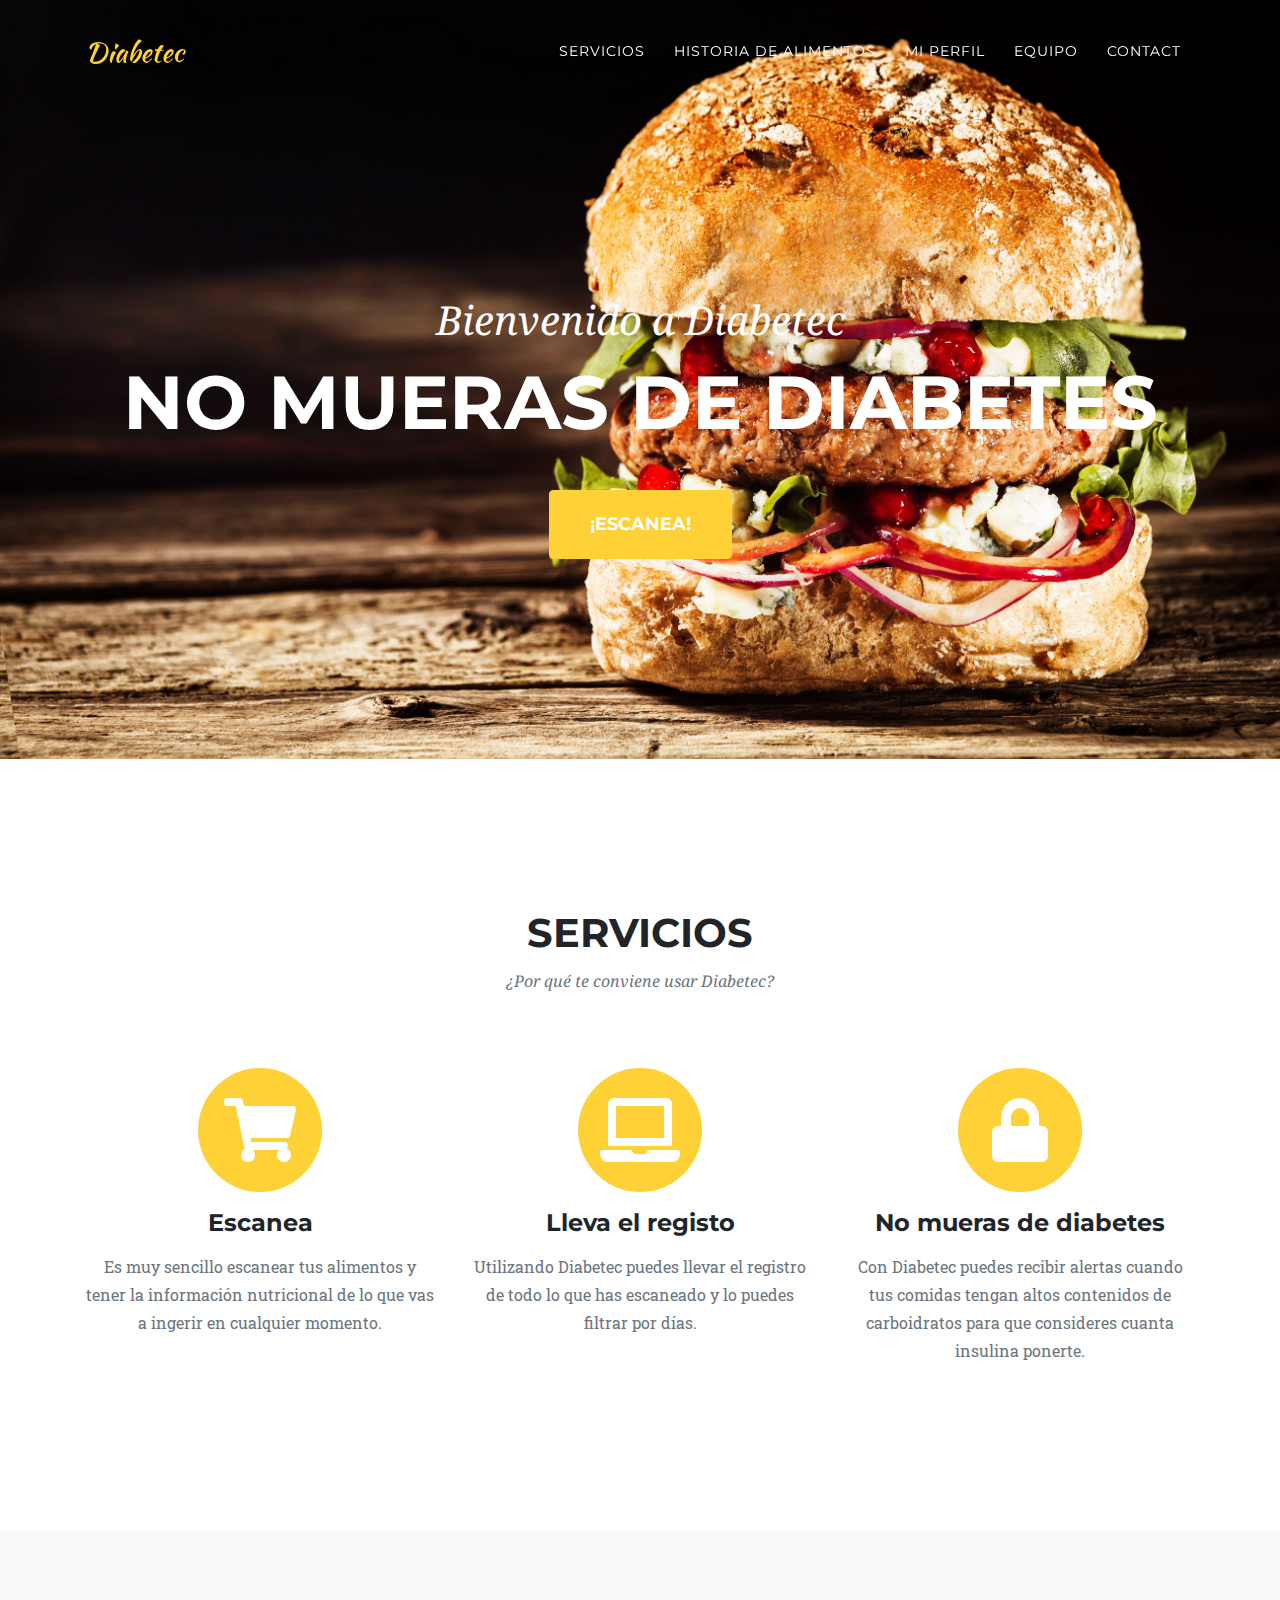
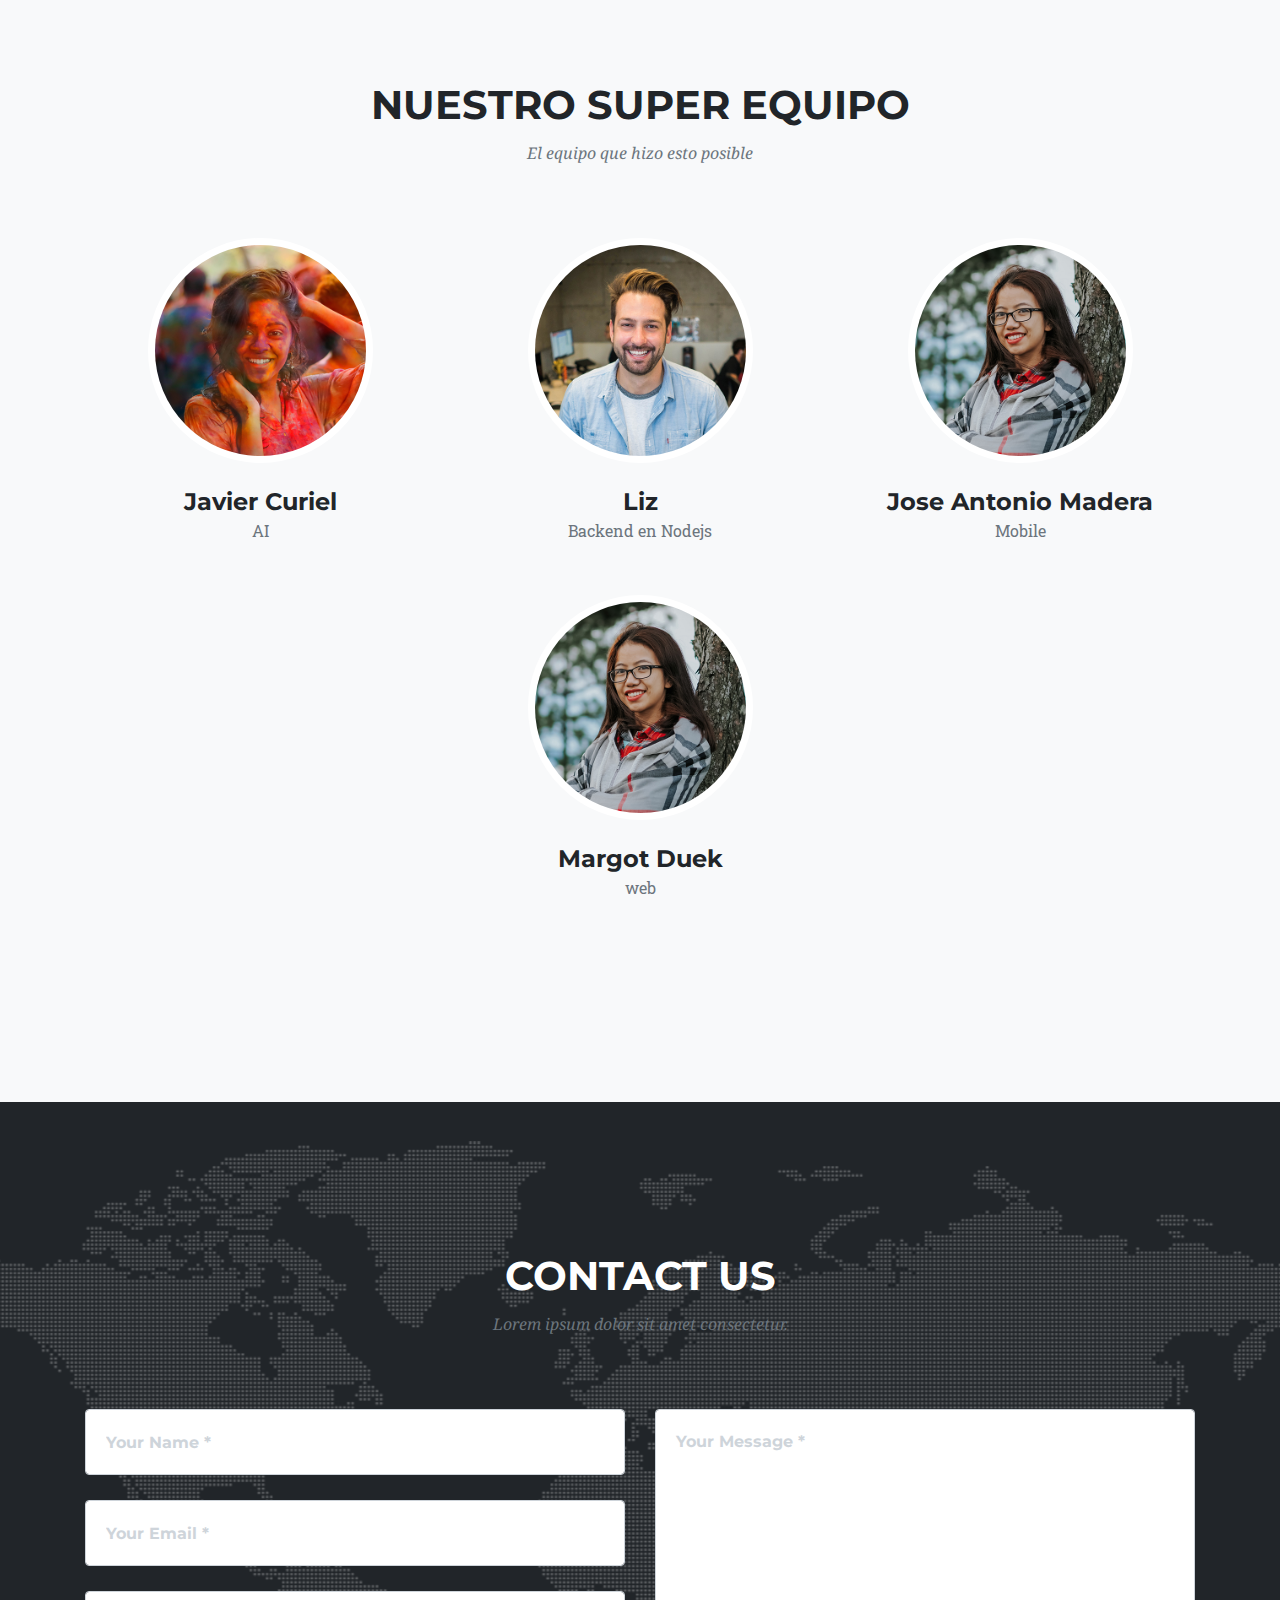
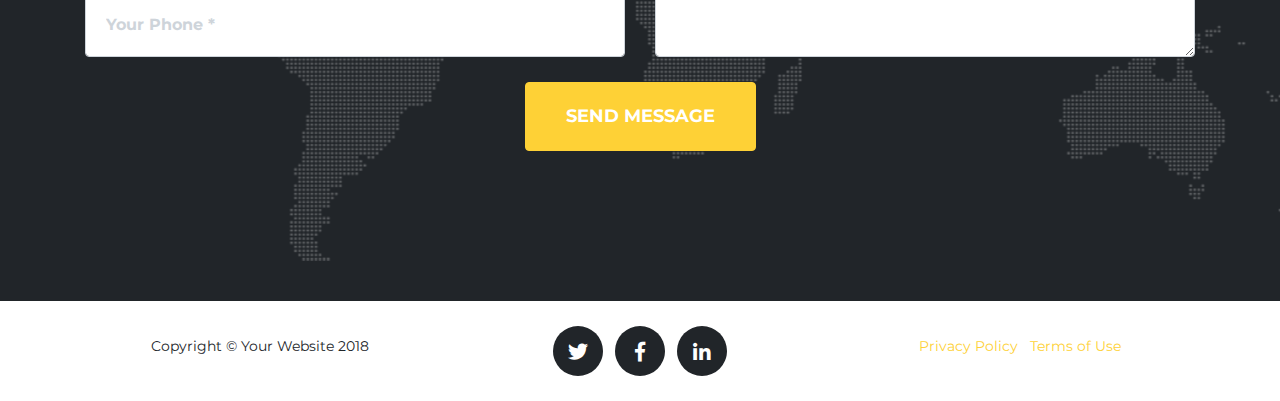
==== src/home.html @ 3ae060dd "ya está todo el esqueleto solo necesito juntarlo con el back" ====
<!DOCTYPE html>
<html lang="en">

  <head>

    <meta charset="utf-8">
    <meta name="viewport" content="width=device-width, initial-scale=1, shrink-to-fit=no">
    <meta name="description" content="">
    <meta name="author" content="">

    <title>Diabetec</title>

    <!-- Bootstrap core CSS -->
    <link href="../vendor/bootstrap/css/bootstrap.min.css" rel="stylesheet">

    <!-- Custom fonts for this template -->
    <link href="../vendor/fontawesome-free/css/all.min.css" rel="stylesheet" type="text/css">
    <link href="https://fonts.googleapis.com/css?family=Montserrat:400,700" rel="stylesheet" type="text/css">
    <link href='https://fonts.googleapis.com/css?family=Kaushan+Script' rel='stylesheet' type='text/css'>
    <link href='https://fonts.googleapis.com/css?family=Droid+Serif:400,700,400italic,700italic' rel='stylesheet' type='text/css'>
    <link href='https://fonts.googleapis.com/css?family=Roboto+Slab:400,100,300,700' rel='stylesheet' type='text/css'>

    <!-- Custom styles for this template -->
    <link href="../css/agency.css" rel="stylesheet">

  </head>

  <body id="page-top">

    <!-- Navigation -->
    <nav class="navbar navbar-expand-lg navbar-dark fixed-top" id="mainNav">
      <div class="container">
        <a class="navbar-brand js-scroll-trigger" href="#page-top">Diabetec</a>
        <button class="navbar-toggler navbar-toggler-right" type="button" data-toggle="collapse" data-target="#navbarResponsive" aria-controls="navbarResponsive" aria-expanded="false" aria-label="Toggle navigation">
          Menu
          <i class="fas fa-bars"></i>
        </button>
        <div class="collapse navbar-collapse" id="navbarResponsive">
          <ul class="navbar-nav text-uppercase ml-auto">
            <li class="nav-item">
              <a class="nav-link js-scroll-trigger" href="#services">Servicios</a>
            </li>
            <li class="nav-item">
              <a class="nav-link js-scroll-trigger" href="list.html">historia de alimentos</a>
            </li>
            <li class="nav-item">
              <a class="nav-link js-scroll-trigger" href="profile.html">Mi perfil</a>
            </li>
            <li class="nav-item">
              <a class="nav-link js-scroll-trigger" href="#team">Equipo</a>
            </li>
            <li class="nav-item">
              <a class="nav-link js-scroll-trigger" href="#contact">Contact</a>
            </li>
          </ul>
        </div>
      </div>
    </nav>

    <!-- Header -->
    <header class="masthead">
      <div class="container">
        <div class="intro-text">
          <div class="intro-lead-in">Bienvenido a Diabetec</div>
          <div class="intro-heading text-uppercase">No mueras de diabetes</div>
          <a class="btn btn-primary btn-xl text-uppercase js-scroll-trigger" href="#services">¡Escanea!</a>
        </div>
      </div>
    </header>

    <!-- Services -->
    <section id="services">
      <div class="container">
        <div class="row">
          <div class="col-lg-12 text-center">
            <h2 class="section-heading text-uppercase">Servicios</h2>
            <h3 class="section-subheading text-muted">¿Por qué te conviene usar Diabetec?</h3>
          </div>
        </div>
        <div class="row text-center">
          <div class="col-md-4">
            <span class="fa-stack fa-4x">
              <i class="fas fa-circle fa-stack-2x text-primary"></i>
              <i class="fas fa-shopping-cart fa-stack-1x fa-inverse"></i>
            </span>
            <h4 class="service-heading">Escanea</h4>
            <p class="text-muted">Es muy sencillo escanear tus alimentos y tener la información nutricional de lo que vas a ingerir en cualquier momento.</p>
          </div>
          <div class="col-md-4">
            <span class="fa-stack fa-4x">
              <i class="fas fa-circle fa-stack-2x text-primary"></i>
              <i class="fas fa-laptop fa-stack-1x fa-inverse"></i>
            </span>
            <h4 class="service-heading"> Lleva el registo </h4>
            <p class="text-muted">Utilizando Diabetec puedes llevar el registro de todo lo que has escaneado y lo puedes filtrar por días.</p>
          </div>
          <div class="col-md-4">
            <span class="fa-stack fa-4x">
              <i class="fas fa-circle fa-stack-2x text-primary"></i>
              <i class="fas fa-lock fa-stack-1x fa-inverse"></i>
            </span>
            <h4 class="service-heading">No mueras de diabetes</h4>
            <p class="text-muted">Con Diabetec puedes recibir alertas cuando tus comidas tengan altos contenidos de carboidratos para que consideres cuanta insulina ponerte.</p>
          </div>
        </div>
      </div>
    </section>

    <!-- Portfolio Grid -->
    <!-- <section class="bg-light" id="portfolio">
      <div class="container">
        <div class="row">
          <div class="col-lg-12 text-center">
            <h2 class="section-heading text-uppercase">Portfolio</h2>
            <h3 class="section-subheading text-muted">Lorem ipsum dolor sit amet consectetur.</h3>
          </div>
        </div>
        <div class="row">
          <div class="col-md-4 col-sm-6 portfolio-item">
            <a class="portfolio-link" data-toggle="modal" href="#portfolioModal1">
              <div class="portfolio-hover">
                <div class="portfolio-hover-content">
                  <i class="fas fa-plus fa-3x"></i>
                </div>
              </div>
              <img class="img-fluid" src="../img/portfolio/01-thumbnail.jpg" alt="">
            </a>
            <div class="portfolio-caption">
              <h4>Threads</h4>
              <p class="text-muted">Illustration</p>
            </div>
          </div>
          <div class="col-md-4 col-sm-6 portfolio-item">
            <a class="portfolio-link" data-toggle="modal" href="#portfolioModal2">
              <div class="portfolio-hover">
                <div class="portfolio-hover-content">
                  <i class="fas fa-plus fa-3x"></i>
                </div>
              </div>
              <img class="img-fluid" src="../img/portfolio/02-thumbnail.jpg" alt="">
            </a>
            <div class="portfolio-caption">
              <h4>Explore</h4>
              <p class="text-muted">Graphic Design</p>
            </div>
          </div>
          <div class="col-md-4 col-sm-6 portfolio-item">
            <a class="portfolio-link" data-toggle="modal" href="#portfolioModal3">
              <div class="portfolio-hover">
                <div class="portfolio-hover-content">
                  <i class="fas fa-plus fa-3x"></i>
                </div>
              </div>
              <img class="img-fluid" src="../img/portfolio/03-thumbnail.jpg" alt="">
            </a>
            <div class="portfolio-caption">
              <h4>Finish</h4>
              <p class="text-muted">Identity</p>
            </div>
          </div>
          <div class="col-md-4 col-sm-6 portfolio-item">
            <a class="portfolio-link" data-toggle="modal" href="#portfolioModal4">
              <div class="portfolio-hover">
                <div class="portfolio-hover-content">
                  <i class="fas fa-plus fa-3x"></i>
                </div>
              </div>
              <img class="img-fluid" src="../img/portfolio/04-thumbnail.jpg" alt="">
            </a>
            <div class="portfolio-caption">
              <h4>Lines</h4>
              <p class="text-muted">Branding</p>
            </div>
          </div>
          <div class="col-md-4 col-sm-6 portfolio-item">
            <a class="portfolio-link" data-toggle="modal" href="#portfolioModal5">
              <div class="portfolio-hover">
                <div class="portfolio-hover-content">
                  <i class="fas fa-plus fa-3x"></i>
                </div>
              </div>
              <img class="img-fluid" src="../img/portfolio/05-thumbnail.jpg" alt="">
            </a>
            <div class="portfolio-caption">
              <h4>Southwest</h4>
              <p class="text-muted">Website Design</p>
            </div>
          </div>
          <div class="col-md-4 col-sm-6 portfolio-item">
            <a class="portfolio-link" data-toggle="modal" href="#portfolioModal6">
              <div class="portfolio-hover">
                <div class="portfolio-hover-content">
                  <i class="fas fa-plus fa-3x"></i>
                </div>
              </div>
              <img class="img-fluid" src="../img/portfolio/06-thumbnail.jpg" alt="">
            </a>
            <div class="portfolio-caption">
              <h4>Window</h4>
              <p class="text-muted">Photography</p>
            </div>
          </div>
        </div>
      </div>
    </section> -->

    <!-- About -->
    <!-- <section id="about">
      <div class="container">
        <div class="row">
          <div class="col-lg-12 text-center">
            <h2 class="section-heading text-uppercase">About</h2>
            <h3 class="section-subheading text-muted">Lorem ipsum dolor sit amet consectetur.</h3>
          </div>
        </div>
        <div class="row">
          <div class="col-lg-12">
            <ul class="timeline">
              <li>
                <div class="timeline-image">
                  <img class="rounded-circle img-fluid" src="../img/about/1.jpg" alt="">
                </div>
                <div class="timeline-panel">
                  <div class="timeline-heading">
                    <h4>2009-2011</h4>
                    <h4 class="subheading">Our Humble Beginnings</h4>
                  </div>
                  <div class="timeline-body">
                    <p class="text-muted">Lorem ipsum dolor sit amet, consectetur adipisicing elit. Sunt ut voluptatum eius sapiente, totam reiciendis temporibus qui quibusdam, recusandae sit vero unde, sed, incidunt et ea quo dolore laudantium consectetur!</p>
                  </div>
                </div>
              </li>
              <li class="timeline-inverted">
                <div class="timeline-image">
                  <img class="rounded-circle img-fluid" src="../img/about/2.jpg" alt="">
                </div>
                <div class="timeline-panel">
                  <div class="timeline-heading">
                    <h4>March 2011</h4>
                    <h4 class="subheading">An Agency is Born</h4>
                  </div>
                  <div class="timeline-body">
                    <p class="text-muted">Lorem ipsum dolor sit amet, consectetur adipisicing elit. Sunt ut voluptatum eius sapiente, totam reiciendis temporibus qui quibusdam, recusandae sit vero unde, sed, incidunt et ea quo dolore laudantium consectetur!</p>
                  </div>
                </div>
              </li>
              <li>
                <div class="timeline-image">
                  <img class="rounded-circle img-fluid" src="../img/about/3.jpg" alt="">
                </div>
                <div class="timeline-panel">
                  <div class="timeline-heading">
                    <h4>December 2012</h4>
                    <h4 class="subheading">Transition to Full Service</h4>
                  </div>
                  <div class="timeline-body">
                    <p class="text-muted">Lorem ipsum dolor sit amet, consectetur adipisicing elit. Sunt ut voluptatum eius sapiente, totam reiciendis temporibus qui quibusdam, recusandae sit vero unde, sed, incidunt et ea quo dolore laudantium consectetur!</p>
                  </div>
                </div>
              </li>
              <li class="timeline-inverted">
                <div class="timeline-image">
                  <img class="rounded-circle img-fluid" src="../img/about/4.jpg" alt="">
                </div>
                <div class="timeline-panel">
                  <div class="timeline-heading">
                    <h4>July 2014</h4>
                    <h4 class="subheading">Phase Two Expansion</h4>
                  </div>
                  <div class="timeline-body">
                    <p class="text-muted">Lorem ipsum dolor sit amet, consectetur adipisicing elit. Sunt ut voluptatum eius sapiente, totam reiciendis temporibus qui quibusdam, recusandae sit vero unde, sed, incidunt et ea quo dolore laudantium consectetur!</p>
                  </div>
                </div>
              </li>
              <li class="timeline-inverted">
                <div class="timeline-image">
                  <h4>Be Part
                    <br>Of Our
                    <br>Story!</h4>
                </div>
              </li>
            </ul>
          </div>
        </div>
      </div>
    </section> -->

    <!-- Team -->
    <section class="bg-light" id="team">
      <div class="container">
        <div class="row">
          <div class="col-lg-12 text-center">
            <h2 class="section-heading text-uppercase">Nuestro super equipo </h2>
            <h3 class="section-subheading text-muted">El equipo que hizo esto posible</h3>
          </div>
        </div>
        <div class="row">
          <div class="col-sm-4">
            <div class="team-member">
              <img class="mx-auto rounded-circle" src="../img/team/1.jpg" alt="">
              <h4>Javier Curiel</h4>
              <p class="text-muted">AI</p>
              <!-- <ul class="list-inline social-buttons">
                <li class="list-inline-item">
                  <a href="#">
                    <i class="fab fa-twitter"></i>
                  </a>
                </li>
                <li class="list-inline-item">
                  <a href="#">
                    <i class="fab fa-facebook-f"></i>
                  </a>
                </li>
                <li class="list-inline-item">
                  <a href="#">
                    <i class="fab fa-linkedin-in"></i>
                  </a>
                </li>
              </ul> -->
            </div>
          </div>
          <div class="col-sm-4">
            <div class="team-member">
              <img class="mx-auto rounded-circle" src="../img/team/2.jpg" alt="">
              <h4>Liz</h4>
              <p class="text-muted">Backend en Nodejs</p>
              <!-- <ul class="list-inline social-buttons"> -->
                <!-- <li class="list-inline-item">
                  <a href="#">
                    <i class="fab fa-twitter"></i>
                  </a>
                </li>
                <li class="list-inline-item">
                  <a href="#">
                    <i class="fab fa-facebook-f"></i>
                  </a>
                </li>
                <li class="list-inline-item">
                  <a href="#">
                    <i class="fab fa-linkedin-in"></i>
                  </a>
                </li>
              </ul> -->
            </div>
          </div>
          <div class="col-sm-4">
            <div class="team-member">
              <img class="mx-auto rounded-circle" src="../img/team/3.jpg" alt="">
              <h4>Jose Antonio Madera</h4>
              <p class="text-muted">Mobile</p>
              <!-- <ul class="list-inline social-buttons">
                <li class="list-inline-item">
                  <a href="#">
                    <i class="fab fa-twitter"></i>
                  </a>
                </li>
                <li class="list-inline-item">
                  <a href="#">
                    <i class="fab fa-facebook-f"></i>
                  </a>
                </li>
                <li class="list-inline-item">
                  <a href="#">
                    <i class="fab fa-linkedin-in"></i>
                  </a>
                </li>
              </ul> -->
            </div>
          </div>
        </div>
          <div class="team-member">
            <img class="mx-auto rounded-circle" src="../img/team/3.jpg" alt="">
            <h4>Margot Duek</h4>
            <p class="text-muted">web</p>
            <!-- <ul class="list-inline social-buttons">
              <li class="list-inline-item">
                <a href="#">
                  <i class="fab fa-twitter"></i>
                </a>
              </li>
              <li class="list-inline-item">
                <a href="#">
                  <i class="fab fa-facebook-f"></i>
                </a>
              </li>
              <li class="list-inline-item">
                <a href="#">
                  <i class="fab fa-linkedin-in"></i>
                </a>
              </li>
            </ul> -->
          </div>
        </div>
      </div>
    </section>



    <!-- Contact -->
    <section id="contact">
      <div class="container">
        <div class="row">
          <div class="col-lg-12 text-center">
            <h2 class="section-heading text-uppercase">Contact Us</h2>
            <h3 class="section-subheading text-muted">Lorem ipsum dolor sit amet consectetur.</h3>
          </div>
        </div>
        <div class="row">
          <div class="col-lg-12">
            <form id="contactForm" name="sentMessage" novalidate="novalidate">
              <div class="row">
                <div class="col-md-6">
                  <div class="form-group">
                    <input class="form-control" id="name" type="text" placeholder="Your Name *" required="required" data-validation-required-message="Please enter your name.">
                    <p class="help-block text-danger"></p>
                  </div>
                  <div class="form-group">
                    <input class="form-control" id="email" type="email" placeholder="Your Email *" required="required" data-validation-required-message="Please enter your email address.">
                    <p class="help-block text-danger"></p>
                  </div>
                  <div class="form-group">
                    <input class="form-control" id="phone" type="tel" placeholder="Your Phone *" required="required" data-validation-required-message="Please enter your phone number.">
                    <p class="help-block text-danger"></p>
                  </div>
                </div>
                <div class="col-md-6">
                  <div class="form-group">
                    <textarea class="form-control" id="message" placeholder="Your Message *" required="required" data-validation-required-message="Please enter a message."></textarea>
                    <p class="help-block text-danger"></p>
                  </div>
                </div>
                <div class="clearfix"></div>
                <div class="col-lg-12 text-center">
                  <div id="success"></div>
                  <button id="sendMessageButton" class="btn btn-primary btn-xl text-uppercase" type="submit">Send Message</button>
                </div>
              </div>
            </form>
          </div>
        </div>
      </div>
    </section>

    <!-- Footer -->
    <footer>
      <div class="container">
        <div class="row">
          <div class="col-md-4">
            <span class="copyright">Copyright &copy; Your Website 2018</span>
          </div>
          <div class="col-md-4">
            <ul class="list-inline social-buttons">
              <li class="list-inline-item">
                <a href="#">
                  <i class="fab fa-twitter"></i>
                </a>
              </li>
              <li class="list-inline-item">
                <a href="#">
                  <i class="fab fa-facebook-f"></i>
                </a>
              </li>
              <li class="list-inline-item">
                <a href="#">
                  <i class="fab fa-linkedin-in"></i>
                </a>
              </li>
            </ul>
          </div>
          <div class="col-md-4">
            <ul class="list-inline quicklinks">
              <li class="list-inline-item">
                <a href="#">Privacy Policy</a>
              </li>
              <li class="list-inline-item">
                <a href="#">Terms of Use</a>
              </li>
            </ul>
          </div>
        </div>
      </div>
    </footer>

    <!-- Portfolio Modals -->

    <!-- Modal 1 -->
    <div class="portfolio-modal modal fade" id="portfolioModal1" tabindex="-1" role="dialog" aria-hidden="true">
      <div class="modal-dialog">
        <div class="modal-content">
          <div class="close-modal" data-dismiss="modal">
            <div class="lr">
              <div class="rl"></div>
            </div>
          </div>
          <div class="container">
            <div class="row">
              <div class="col-lg-8 mx-auto">
                <div class="modal-body">
                  <!-- Project Details Go Here -->
                  <h2 class="text-uppercase">Project Name</h2>
                  <p class="item-intro text-muted">Lorem ipsum dolor sit amet consectetur.</p>
                  <img class="img-fluid d-block mx-auto" src="../img/portfolio/01-full.jpg" alt="">
                  <p>Use this area to describe your project. Lorem ipsum dolor sit amet, consectetur adipisicing elit. Est blanditiis dolorem culpa incidunt minus dignissimos deserunt repellat aperiam quasi sunt officia expedita beatae cupiditate, maiores repudiandae, nostrum, reiciendis facere nemo!</p>
                  <ul class="list-inline">
                    <li>Date: January 2017</li>
                    <li>Client: Threads</li>
                    <li>Category: Illustration</li>
                  </ul>
                  <button class="btn btn-primary" data-dismiss="modal" type="button">
                    <i class="fas fa-times"></i>
                    Close Project</button>
                </div>
              </div>
            </div>
          </div>
        </div>
      </div>
    </div>

    <!-- Modal 2 -->
    <div class="portfolio-modal modal fade" id="portfolioModal2" tabindex="-1" role="dialog" aria-hidden="true">
      <div class="modal-dialog">
        <div class="modal-content">
          <div class="close-modal" data-dismiss="modal">
            <div class="lr">
              <div class="rl"></div>
            </div>
          </div>
          <div class="container">
            <div class="row">
              <div class="col-lg-8 mx-auto">
                <div class="modal-body">
                  <!-- Project Details Go Here -->
                  <h2 class="text-uppercase">Project Name</h2>
                  <p class="item-intro text-muted">Lorem ipsum dolor sit amet consectetur.</p>
                  <img class="img-fluid d-block mx-auto" src="../img/portfolio/02-full.jpg" alt="">
                  <p>Use this area to describe your project. Lorem ipsum dolor sit amet, consectetur adipisicing elit. Est blanditiis dolorem culpa incidunt minus dignissimos deserunt repellat aperiam quasi sunt officia expedita beatae cupiditate, maiores repudiandae, nostrum, reiciendis facere nemo!</p>
                  <ul class="list-inline">
                    <li>Date: January 2017</li>
                    <li>Client: Explore</li>
                    <li>Category: Graphic Design</li>
                  </ul>
                  <button class="btn btn-primary" data-dismiss="modal" type="button">
                    <i class="fas fa-times"></i>
                    Close Project</button>
                </div>
              </div>
            </div>
          </div>
        </div>
      </div>
    </div>

    <!-- Modal 3 -->
    <div class="portfolio-modal modal fade" id="portfolioModal3" tabindex="-1" role="dialog" aria-hidden="true">
      <div class="modal-dialog">
        <div class="modal-content">
          <div class="close-modal" data-dismiss="modal">
            <div class="lr">
              <div class="rl"></div>
            </div>
          </div>
          <div class="container">
            <div class="row">
              <div class="col-lg-8 mx-auto">
                <div class="modal-body">
                  <!-- Project Details Go Here -->
                  <h2 class="text-uppercase">Project Name</h2>
                  <p class="item-intro text-muted">Lorem ipsum dolor sit amet consectetur.</p>
                  <img class="img-fluid d-block mx-auto" src="../img/portfolio/03-full.jpg" alt="">
                  <p>Use this area to describe your project. Lorem ipsum dolor sit amet, consectetur adipisicing elit. Est blanditiis dolorem culpa incidunt minus dignissimos deserunt repellat aperiam quasi sunt officia expedita beatae cupiditate, maiores repudiandae, nostrum, reiciendis facere nemo!</p>
                  <ul class="list-inline">
                    <li>Date: January 2017</li>
                    <li>Client: Finish</li>
                    <li>Category: Identity</li>
                  </ul>
                  <button class="btn btn-primary" data-dismiss="modal" type="button">
                    <i class="fas fa-times"></i>
                    Close Project</button>
                </div>
              </div>
            </div>
          </div>
        </div>
      </div>
    </div>

    <!-- Modal 4 -->
    <div class="portfolio-modal modal fade" id="portfolioModal4" tabindex="-1" role="dialog" aria-hidden="true">
      <div class="modal-dialog">
        <div class="modal-content">
          <div class="close-modal" data-dismiss="modal">
            <div class="lr">
              <div class="rl"></div>
            </div>
          </div>
          <div class="container">
            <div class="row">
              <div class="col-lg-8 mx-auto">
                <div class="modal-body">
                  <!-- Project Details Go Here -->
                  <h2 class="text-uppercase">Project Name</h2>
                  <p class="item-intro text-muted">Lorem ipsum dolor sit amet consectetur.</p>
                  <img class="img-fluid d-block mx-auto" src="../img/portfolio/04-full.jpg" alt="">
                  <p>Use this area to describe your project. Lorem ipsum dolor sit amet, consectetur adipisicing elit. Est blanditiis dolorem culpa incidunt minus dignissimos deserunt repellat aperiam quasi sunt officia expedita beatae cupiditate, maiores repudiandae, nostrum, reiciendis facere nemo!</p>
                  <ul class="list-inline">
                    <li>Date: January 2017</li>
                    <li>Client: Lines</li>
                    <li>Category: Branding</li>
                  </ul>
                  <button class="btn btn-primary" data-dismiss="modal" type="button">
                    <i class="fas fa-times"></i>
                    Close Project</button>
                </div>
              </div>
            </div>
          </div>
        </div>
      </div>
    </div>

    <!-- Modal 5 -->
    <div class="portfolio-modal modal fade" id="portfolioModal5" tabindex="-1" role="dialog" aria-hidden="true">
      <div class="modal-dialog">
        <div class="modal-content">
          <div class="close-modal" data-dismiss="modal">
            <div class="lr">
              <div class="rl"></div>
            </div>
          </div>
          <div class="container">
            <div class="row">
              <div class="col-lg-8 mx-auto">
                <div class="modal-body">
                  <!-- Project Details Go Here -->
                  <h2 class="text-uppercase">Project Name</h2>
                  <p class="item-intro text-muted">Lorem ipsum dolor sit amet consectetur.</p>
                  <img class="img-fluid d-block mx-auto" src="../img/portfolio/05-full.jpg" alt="">
                  <p>Use this area to describe your project. Lorem ipsum dolor sit amet, consectetur adipisicing elit. Est blanditiis dolorem culpa incidunt minus dignissimos deserunt repellat aperiam quasi sunt officia expedita beatae cupiditate, maiores repudiandae, nostrum, reiciendis facere nemo!</p>
                  <ul class="list-inline">
                    <li>Date: January 2017</li>
                    <li>Client: Southwest</li>
                    <li>Category: Website Design</li>
                  </ul>
                  <button class="btn btn-primary" data-dismiss="modal" type="button">
                    <i class="fas fa-times"></i>
                    Close Project</button>
                </div>
              </div>
            </div>
          </div>
        </div>
      </div>
    </div>

    <!-- Modal 6 -->
    <div class="portfolio-modal modal fade" id="portfolioModal6" tabindex="-1" role="dialog" aria-hidden="true">
      <div class="modal-dialog">
        <div class="modal-content">
          <div class="close-modal" data-dismiss="modal">
            <div class="lr">
              <div class="rl"></div>
            </div>
          </div>
          <div class="container">
            <div class="row">
              <div class="col-lg-8 mx-auto">
                <div class="modal-body">
                  <!-- Project Details Go Here -->
                  <h2 class="text-uppercase">Project Name</h2>
                  <p class="item-intro text-muted">Lorem ipsum dolor sit amet consectetur.</p>
                  <img class="img-fluid d-block mx-auto" src="../img/portfolio/06-full.jpg" alt="">
                  <p>Use this area to describe your project. Lorem ipsum dolor sit amet, consectetur adipisicing elit. Est blanditiis dolorem culpa incidunt minus dignissimos deserunt repellat aperiam quasi sunt officia expedita beatae cupiditate, maiores repudiandae, nostrum, reiciendis facere nemo!</p>
                  <ul class="list-inline">
                    <li>Date: January 2017</li>
                    <li>Client: Window</li>
                    <li>Category: Photography</li>
                  </ul>
                  <button class="btn btn-primary" data-dismiss="modal" type="button">
                    <i class="fas fa-times"></i>
                    Close Project</button>
                </div>
              </div>
            </div>
          </div>
        </div>
      </div>
    </div>

    <!-- Bootstrap core JavaScript -->
    <script src="../vendor/jquery/jquery.min.js"></script>
    <script src="../vendor/bootstrap/js/bootstrap.bundle.min.js"></script>

    <!-- Plugin JavaScript -->
    <script src="../vendor/jquery-easing/jquery.easing.min.js"></script>

    <!-- Contact form JavaScript -->
    <script src="../js/jqBootstrapValidation.js"></script>
    <script src="../js/contact_me.js"></script>

    <!-- Custom scripts for this template -->
    <script src="../js/agency.min.js"></script>

  </body>

</html>
---- vendor/fontawesome-free/css/all.min.css ----
/*!
 * Font Awesome Free 5.3.1 by @fontawesome - https://fontawesome.com
 * License - https://fontawesome.com/license/free (Icons: CC BY 4.0, Fonts: SIL OFL 1.1, Code: MIT License)
 */
.fa,.fab,.fal,.far,.fas{-moz-osx-font-smoothing:grayscale;-webkit-font-smoothing:antialiased;display:inline-block;font-style:normal;font-variant:normal;text-rendering:auto;line-height:1}.fa-lg{font-size:1.33333em;line-height:.75em;vertical-align:-.0667em}.fa-xs{font-size:.75em}.fa-sm{font-size:.875em}.fa-1x{font-size:1em}.fa-2x{font-size:2em}.fa-3x{font-size:3em}.fa-4x{font-size:4em}.fa-5x{font-size:5em}.fa-6x{font-size:6em}.fa-7x{font-size:7em}.fa-8x{font-size:8em}.fa-9x{font-size:9em}.fa-10x{font-size:10em}.fa-fw{text-align:center;width:1.25em}.fa-ul{list-style-type:none;margin-left:2.5em;padding-left:0}.fa-ul>li{position:relative}.fa-li{left:-2em;position:absolute;text-align:center;width:2em;line-height:inherit}.fa-border{border:.08em solid #eee;border-radius:.1em;padding:.2em .25em .15em}.fa-pull-left{float:left}.fa-pull-right{float:right}.fa.fa-pull-left,.fab.fa-pull-left,.fal.fa-pull-left,.far.fa-pull-left,.fas.fa-pull-left{margin-right:.3em}.fa.fa-pull-right,.fab.fa-pull-right,.fal.fa-pull-right,.far.fa-pull-right,.fas.fa-pull-right{margin-left:.3em}.fa-spin{animation:fa-spin 2s infinite linear}.fa-pulse{animation:fa-spin 1s infinite steps(8)}@keyframes fa-spin{0%{transform:rotate(0deg)}to{transform:rotate(1turn)}}.fa-rotate-90{-ms-filter:"progid:DXImageTransform.Microsoft.BasicImage(rotation=1)";transform:rotate(90deg)}.fa-rotate-180{-ms-filter:"progid:DXImageTransform.Microsoft.BasicImage(rotation=2)";transform:rotate(180deg)}.fa-rotate-270{-ms-filter:"progid:DXImageTransform.Microsoft.BasicImage(rotation=3)";transform:rotate(270deg)}.fa-flip-horizontal{-ms-filter:"progid:DXImageTransform.Microsoft.BasicImage(rotation=0, mirror=1)";transform:scaleX(-1)}.fa-flip-vertical{transform:scaleY(-1)}.fa-flip-horizontal.fa-flip-vertical,.fa-flip-vertical{-ms-filter:"progid:DXImageTransform.Microsoft.BasicImage(rotation=2, mirror=1)"}.fa-flip-horizontal.fa-flip-vertical{transform:scale(-1)}:root .fa-flip-horizontal,:root .fa-flip-vertical,:root .fa-rotate-90,:root .fa-rotate-180,:root .fa-rotate-270{-webkit-filter:none;filter:none}.fa-stack{display:inline-block;height:2em;line-height:2em;position:relative;vertical-align:middle;width:2em}.fa-stack-1x,.fa-stack-2x{left:0;position:absolute;text-align:center;width:100%}.fa-stack-1x{line-height:inherit}.fa-stack-2x{font-size:2em}.fa-inverse{color:#fff}.fa-500px:before{content:"\f26e"}.fa-accessible-icon:before{content:"\f368"}.fa-accusoft:before{content:"\f369"}.fa-ad:before{content:"\f641"}.fa-address-book:before{content:"\f2b9"}.fa-address-card:before{content:"\f2bb"}.fa-adjust:before{content:"\f042"}.fa-adn:before{content:"\f170"}.fa-adversal:before{content:"\f36a"}.fa-affiliatetheme:before{content:"\f36b"}.fa-air-freshener:before{content:"\f5d0"}.fa-algolia:before{content:"\f36c"}.fa-align-center:before{content:"\f037"}.fa-align-justify:before{content:"\f039"}.fa-align-left:before{content:"\f036"}.fa-align-right:before{content:"\f038"}.fa-alipay:before{content:"\f642"}.fa-allergies:before{content:"\f461"}.fa-amazon:before{content:"\f270"}.fa-amazon-pay:before{content:"\f42c"}.fa-ambulance:before{content:"\f0f9"}.fa-american-sign-language-interpreting:before{content:"\f2a3"}.fa-amilia:before{content:"\f36d"}.fa-anchor:before{content:"\f13d"}.fa-android:before{content:"\f17b"}.fa-angellist:before{content:"\f209"}.fa-angle-double-down:before{content:"\f103"}.fa-angle-double-left:before{content:"\f100"}.fa-angle-double-right:before{content:"\f101"}.fa-angle-double-up:before{content:"\f102"}.fa-angle-down:before{content:"\f107"}.fa-angle-left:before{content:"\f104"}.fa-angle-right:before{content:"\f105"}.fa-angle-up:before{content:"\f106"}.fa-angry:before{content:"\f556"}.fa-angrycreative:before{content:"\f36e"}.fa-angular:before{content:"\f420"}.fa-ankh:before{content:"\f644"}.fa-app-store:before{content:"\f36f"}.fa-app-store-ios:before{content:"\f370"}.fa-apper:before{content:"\f371"}.fa-apple:before{content:"\f179"}.fa-apple-alt:before{content:"\f5d1"}.fa-apple-pay:before{content:"\f415"}.fa-archive:before{content:"\f187"}.fa-archway:before{content:"\f557"}.fa-arrow-alt-circle-down:before{content:"\f358"}.fa-arrow-alt-circle-left:before{content:"\f359"}.fa-arrow-alt-circle-right:before{content:"\f35a"}.fa-arrow-alt-circle-up:before{content:"\f35b"}.fa-arrow-circle-down:before{content:"\f0ab"}.fa-arrow-circle-left:before{content:"\f0a8"}.fa-arrow-circle-right:before{content:"\f0a9"}.fa-arrow-circle-up:before{content:"\f0aa"}.fa-arrow-down:before{content:"\f063"}.fa-arrow-left:before{content:"\f060"}.fa-arrow-right:before{content:"\f061"}.fa-arrow-up:before{content:"\f062"}.fa-arrows-alt:before{content:"\f0b2"}.fa-arrows-alt-h:before{content:"\f337"}.fa-arrows-alt-v:before{content:"\f338"}.fa-assistive-listening-systems:before{content:"\f2a2"}.fa-asterisk:before{content:"\f069"}.fa-asymmetrik:before{content:"\f372"}.fa-at:before{content:"\f1fa"}.fa-atlas:before{content:"\f558"}.fa-atom:before{content:"\f5d2"}.fa-audible:before{content:"\f373"}.fa-audio-description:before{content:"\f29e"}.fa-autoprefixer:before{content:"\f41c"}.fa-avianex:before{content:"\f374"}.fa-aviato:before{content:"\f421"}.fa-award:before{content:"\f559"}.fa-aws:before{content:"\f375"}.fa-backspace:before{content:"\f55a"}.fa-backward:before{content:"\f04a"}.fa-balance-scale:before{content:"\f24e"}.fa-ban:before{content:"\f05e"}.fa-band-aid:before{content:"\f462"}.fa-bandcamp:before{content:"\f2d5"}.fa-barcode:before{content:"\f02a"}.fa-bars:before{content:"\f0c9"}.fa-baseball-ball:before{content:"\f433"}.fa-basketball-ball:before{content:"\f434"}.fa-bath:before{content:"\f2cd"}.fa-battery-empty:before{content:"\f244"}.fa-battery-full:before{content:"\f240"}.fa-battery-half:before{content:"\f242"}.fa-battery-quarter:before{content:"\f243"}.fa-battery-three-quarters:before{content:"\f241"}.fa-bed:before{content:"\f236"}.fa-beer:before{content:"\f0fc"}.fa-behance:before{content:"\f1b4"}.fa-behance-square:before{content:"\f1b5"}.fa-bell:before{content:"\f0f3"}.fa-bell-slash:before{content:"\f1f6"}.fa-bezier-curve:before{content:"\f55b"}.fa-bible:before{content:"\f647"}.fa-bicycle:before{content:"\f206"}.fa-bimobject:before{content:"\f378"}.fa-binoculars:before{content:"\f1e5"}.fa-birthday-cake:before{content:"\f1fd"}.fa-bitbucket:before{content:"\f171"}.fa-bitcoin:before{content:"\f379"}.fa-bity:before{content:"\f37a"}.fa-black-tie:before{content:"\f27e"}.fa-blackberry:before{content:"\f37b"}.fa-blender:before{content:"\f517"}.fa-blind:before{content:"\f29d"}.fa-blogger:before{content:"\f37c"}.fa-blogger-b:before{content:"\f37d"}.fa-bluetooth:before{content:"\f293"}.fa-bluetooth-b:before{content:"\f294"}.fa-bold:before{content:"\f032"}.fa-bolt:before{content:"\f0e7"}.fa-bomb:before{content:"\f1e2"}.fa-bone:before{content:"\f5d7"}.fa-bong:before{content:"\f55c"}.fa-book:before{content:"\f02d"}.fa-book-open:before{content:"\f518"}.fa-book-reader:before{content:"\f5da"}.fa-bookmark:before{content:"\f02e"}.fa-bowling-ball:before{content:"\f436"}.fa-box:before{content:"\f466"}.fa-box-open:before{content:"\f49e"}.fa-boxes:before{content:"\f468"}.fa-braille:before{content:"\f2a1"}.fa-brain:before{content:"\f5dc"}.fa-briefcase:before{content:"\f0b1"}.fa-briefcase-medical:before{content:"\f469"}.fa-broadcast-tower:before{content:"\f519"}.fa-broom:before{content:"\f51a"}.fa-brush:before{content:"\f55d"}.fa-btc:before{content:"\f15a"}.fa-bug:before{content:"\f188"}.fa-building:before{content:"\f1ad"}.fa-bullhorn:before{content:"\f0a1"}.fa-bullseye:before{content:"\f140"}.fa-burn:before{content:"\f46a"}.fa-buromobelexperte:before{content:"\f37f"}.fa-bus:before{content:"\f207"}.fa-bus-alt:before{content:"\f55e"}.fa-business-time:before{content:"\f64a"}.fa-buysellads:before{content:"\f20d"}.fa-calculator:before{content:"\f1ec"}.fa-calendar:before{content:"\f133"}.fa-calendar-alt:before{content:"\f073"}.fa-calendar-check:before{content:"\f274"}.fa-calendar-minus:before{content:"\f272"}.fa-calendar-plus:before{content:"\f271"}.fa-calendar-times:before{content:"\f273"}.fa-camera:before{content:"\f030"}.fa-camera-retro:before{content:"\f083"}.fa-cannabis:before{content:"\f55f"}.fa-capsules:before{content:"\f46b"}.fa-car:before{content:"\f1b9"}.fa-car-alt:before{content:"\f5de"}.fa-car-battery:before{content:"\f5df"}.fa-car-crash:before{content:"\f5e1"}.fa-car-side:before{content:"\f5e4"}.fa-caret-down:before{content:"\f0d7"}.fa-caret-left:before{content:"\f0d9"}.fa-caret-right:before{content:"\f0da"}.fa-caret-square-down:before{content:"\f150"}.fa-caret-square-left:before{content:"\f191"}.fa-caret-square-right:before{content:"\f152"}.fa-caret-square-up:before{content:"\f151"}.fa-caret-up:before{content:"\f0d8"}.fa-cart-arrow-down:before{content:"\f218"}.fa-cart-plus:before{content:"\f217"}.fa-cc-amazon-pay:before{content:"\f42d"}.fa-cc-amex:before{content:"\f1f3"}.fa-cc-apple-pay:before{content:"\f416"}.fa-cc-diners-club:before{content:"\f24c"}.fa-cc-discover:before{content:"\f1f2"}.fa-cc-jcb:before{content:"\f24b"}.fa-cc-mastercard:before{content:"\f1f1"}.fa-cc-paypal:before{content:"\f1f4"}.fa-cc-stripe:before{content:"\f1f5"}.fa-cc-visa:before{content:"\f1f0"}.fa-centercode:before{content:"\f380"}.fa-certificate:before{content:"\f0a3"}.fa-chalkboard:before{content:"\f51b"}.fa-chalkboard-teacher:before{content:"\f51c"}.fa-charging-station:before{content:"\f5e7"}.fa-chart-area:before{content:"\f1fe"}.fa-chart-bar:before{content:"\f080"}.fa-chart-line:before{content:"\f201"}.fa-chart-pie:before{content:"\f200"}.fa-check:before{content:"\f00c"}.fa-check-circle:before{content:"\f058"}.fa-check-double:before{content:"\f560"}.fa-check-square:before{content:"\f14a"}.fa-chess:before{content:"\f439"}.fa-chess-bishop:before{content:"\f43a"}.fa-chess-board:before{content:"\f43c"}.fa-chess-king:before{content:"\f43f"}.fa-chess-knight:before{content:"\f441"}.fa-chess-pawn:before{content:"\f443"}.fa-chess-queen:before{content:"\f445"}.fa-chess-rook:before{content:"\f447"}.fa-chevron-circle-down:before{content:"\f13a"}.fa-chevron-circle-left:before{content:"\f137"}.fa-chevron-circle-right:before{content:"\f138"}.fa-chevron-circle-up:before{content:"\f139"}.fa-chevron-down:before{content:"\f078"}.fa-chevron-left:before{content:"\f053"}.fa-chevron-right:before{content:"\f054"}.fa-chevron-up:before{content:"\f077"}.fa-child:before{content:"\f1ae"}.fa-chrome:before{content:"\f268"}.fa-church:before{content:"\f51d"}.fa-circle:before{content:"\f111"}.fa-circle-notch:before{content:"\f1ce"}.fa-city:before{content:"\f64f"}.fa-clipboard:before{content:"\f328"}.fa-clipboard-check:before{content:"\f46c"}.fa-clipboard-list:before{content:"\f46d"}.fa-clock:before{content:"\f017"}.fa-clone:before{content:"\f24d"}.fa-closed-captioning:before{content:"\f20a"}.fa-cloud:before{content:"\f0c2"}.fa-cloud-download-alt:before{content:"\f381"}.fa-cloud-upload-alt:before{content:"\f382"}.fa-cloudscale:before{content:"\f383"}.fa-cloudsmith:before{content:"\f384"}.fa-cloudversify:before{content:"\f385"}.fa-cocktail:before{content:"\f561"}.fa-code:before{content:"\f121"}.fa-code-branch:before{content:"\f126"}.fa-codepen:before{content:"\f1cb"}.fa-codiepie:before{content:"\f284"}.fa-coffee:before{content:"\f0f4"}.fa-cog:before{content:"\f013"}.fa-cogs:before{content:"\f085"}.fa-coins:before{content:"\f51e"}.fa-columns:before{content:"\f0db"}.fa-comment:before{content:"\f075"}.fa-comment-alt:before{content:"\f27a"}.fa-comment-dollar:before{content:"\f651"}.fa-comment-dots:before{content:"\f4ad"}.fa-comment-slash:before{content:"\f4b3"}.fa-comments:before{content:"\f086"}.fa-comments-dollar:before{content:"\f653"}.fa-compact-disc:before{content:"\f51f"}.fa-compass:before{content:"\f14e"}.fa-compress:before{content:"\f066"}.fa-concierge-bell:before{content:"\f562"}.fa-connectdevelop:before{content:"\f20e"}.fa-contao:before{content:"\f26d"}.fa-cookie:before{content:"\f563"}.fa-cookie-bite:before{content:"\f564"}.fa-copy:before{content:"\f0c5"}.fa-copyright:before{content:"\f1f9"}.fa-couch:before{content:"\f4b8"}.fa-cpanel:before{content:"\f388"}.fa-creative-commons:before{content:"\f25e"}.fa-creative-commons-by:before{content:"\f4e7"}.fa-creative-commons-nc:before{content:"\f4e8"}.fa-creative-commons-nc-eu:before{content:"\f4e9"}.fa-creative-commons-nc-jp:before{content:"\f4ea"}.fa-creative-commons-nd:before{content:"\f4eb"}.fa-creative-commons-pd:before{content:"\f4ec"}.fa-creative-commons-pd-alt:before{content:"\f4ed"}.fa-creative-commons-remix:before{content:"\f4ee"}.fa-creative-commons-sa:before{content:"\f4ef"}.fa-creative-commons-sampling:before{content:"\f4f0"}.fa-creative-commons-sampling-plus:before{content:"\f4f1"}.fa-creative-commons-share:before{content:"\f4f2"}.fa-credit-card:before{content:"\f09d"}.fa-crop:before{content:"\f125"}.fa-crop-alt:before{content:"\f565"}.fa-cross:before{content:"\f654"}.fa-crosshairs:before{content:"\f05b"}.fa-crow:before{content:"\f520"}.fa-crown:before{content:"\f521"}.fa-css3:before{content:"\f13c"}.fa-css3-alt:before{content:"\f38b"}.fa-cube:before{content:"\f1b2"}.fa-cubes:before{content:"\f1b3"}.fa-cut:before{content:"\f0c4"}.fa-cuttlefish:before{content:"\f38c"}.fa-d-and-d:before{content:"\f38d"}.fa-dashcube:before{content:"\f210"}.fa-database:before{content:"\f1c0"}.fa-deaf:before{content:"\f2a4"}.fa-delicious:before{content:"\f1a5"}.fa-deploydog:before{content:"\f38e"}.fa-deskpro:before{content:"\f38f"}.fa-desktop:before{content:"\f108"}.fa-deviantart:before{content:"\f1bd"}.fa-dharmachakra:before{content:"\f655"}.fa-diagnoses:before{content:"\f470"}.fa-dice:before{content:"\f522"}.fa-dice-five:before{content:"\f523"}.fa-dice-four:before{content:"\f524"}.fa-dice-one:before{content:"\f525"}.fa-dice-six:before{content:"\f526"}.fa-dice-three:before{content:"\f527"}.fa-dice-two:before{content:"\f528"}.fa-digg:before{content:"\f1a6"}.fa-digital-ocean:before{content:"\f391"}.fa-digital-tachograph:before{content:"\f566"}.fa-directions:before{content:"\f5eb"}.fa-discord:before{content:"\f392"}.fa-discourse:before{content:"\f393"}.fa-divide:before{content:"\f529"}.fa-dizzy:before{content:"\f567"}.fa-dna:before{content:"\f471"}.fa-dochub:before{content:"\f394"}.fa-docker:before{content:"\f395"}.fa-dollar-sign:before{content:"\f155"}.fa-dolly:before{content:"\f472"}.fa-dolly-flatbed:before{content:"\f474"}.fa-donate:before{content:"\f4b9"}.fa-door-closed:before{content:"\f52a"}.fa-door-open:before{content:"\f52b"}.fa-dot-circle:before{content:"\f192"}.fa-dove:before{content:"\f4ba"}.fa-download:before{content:"\f019"}.fa-draft2digital:before{content:"\f396"}.fa-drafting-compass:before{content:"\f568"}.fa-draw-polygon:before{content:"\f5ee"}.fa-dribbble:before{content:"\f17d"}.fa-dribbble-square:before{content:"\f397"}.fa-dropbox:before{content:"\f16b"}.fa-drum:before{content:"\f569"}.fa-drum-steelpan:before{content:"\f56a"}.fa-drupal:before{content:"\f1a9"}.fa-dumbbell:before{content:"\f44b"}.fa-dyalog:before{content:"\f399"}.fa-earlybirds:before{content:"\f39a"}.fa-ebay:before{content:"\f4f4"}.fa-edge:before{content:"\f282"}.fa-edit:before{content:"\f044"}.fa-eject:before{content:"\f052"}.fa-elementor:before{content:"\f430"}.fa-ellipsis-h:before{content:"\f141"}.fa-ellipsis-v:before{content:"\f142"}.fa-ello:before{content:"\f5f1"}.fa-ember:before{content:"\f423"}.fa-empire:before{content:"\f1d1"}.fa-envelope:before{content:"\f0e0"}.fa-envelope-open:before{content:"\f2b6"}.fa-envelope-open-text:before{content:"\f658"}.fa-envelope-square:before{content:"\f199"}.fa-envira:before{content:"\f299"}.fa-equals:before{content:"\f52c"}.fa-eraser:before{content:"\f12d"}.fa-erlang:before{content:"\f39d"}.fa-ethereum:before{content:"\f42e"}.fa-etsy:before{content:"\f2d7"}.fa-euro-sign:before{content:"\f153"}.fa-exchange-alt:before{content:"\f362"}.fa-exclamation:before{content:"\f12a"}.fa-exclamation-circle:before{content:"\f06a"}.fa-exclamation-triangle:before{content:"\f071"}.fa-expand:before{content:"\f065"}.fa-expand-arrows-alt:before{content:"\f31e"}.fa-expeditedssl:before{content:"\f23e"}.fa-external-link-alt:before{content:"\f35d"}.fa-external-link-square-alt:before{content:"\f360"}.fa-eye:before{content:"\f06e"}.fa-eye-dropper:before{content:"\f1fb"}.fa-eye-slash:before{content:"\f070"}.fa-facebook:before{content:"\f09a"}.fa-facebook-f:before{content:"\f39e"}.fa-facebook-messenger:before{content:"\f39f"}.fa-facebook-square:before{content:"\f082"}.fa-fast-backward:before{content:"\f049"}.fa-fast-forward:before{content:"\f050"}.fa-fax:before{content:"\f1ac"}.fa-feather:before{content:"\f52d"}.fa-feather-alt:before{content:"\f56b"}.fa-female:before{content:"\f182"}.fa-fighter-jet:before{content:"\f0fb"}.fa-file:before{content:"\f15b"}.fa-file-alt:before{content:"\f15c"}.fa-file-archive:before{content:"\f1c6"}.fa-file-audio:before{content:"\f1c7"}.fa-file-code:before{content:"\f1c9"}.fa-file-contract:before{content:"\f56c"}.fa-file-download:before{content:"\f56d"}.fa-file-excel:before{content:"\f1c3"}.fa-file-export:before{content:"\f56e"}.fa-file-image:before{content:"\f1c5"}.fa-file-import:before{content:"\f56f"}.fa-file-invoice:before{content:"\f570"}.fa-file-invoice-dollar:before{content:"\f571"}.fa-file-medical:before{content:"\f477"}.fa-file-medical-alt:before{content:"\f478"}.fa-file-pdf:before{content:"\f1c1"}.fa-file-powerpoint:before{content:"\f1c4"}.fa-file-prescription:before{content:"\f572"}.fa-file-signature:before{content:"\f573"}.fa-file-upload:before{content:"\f574"}.fa-file-video:before{content:"\f1c8"}.fa-file-word:before{content:"\f1c2"}.fa-fill:before{content:"\f575"}.fa-fill-drip:before{content:"\f576"}.fa-film:before{content:"\f008"}.fa-filter:before{content:"\f0b0"}.fa-fingerprint:before{content:"\f577"}.fa-fire:before{content:"\f06d"}.fa-fire-extinguisher:before{content:"\f134"}.fa-firefox:before{content:"\f269"}.fa-first-aid:before{content:"\f479"}.fa-first-order:before{content:"\f2b0"}.fa-first-order-alt:before{content:"\f50a"}.fa-firstdraft:before{content:"\f3a1"}.fa-fish:before{content:"\f578"}.fa-flag:before{content:"\f024"}.fa-flag-checkered:before{content:"\f11e"}.fa-flask:before{content:"\f0c3"}.fa-flickr:before{content:"\f16e"}.fa-flipboard:before{content:"\f44d"}.fa-flushed:before{content:"\f579"}.fa-fly:before{content:"\f417"}.fa-folder:before{content:"\f07b"}.fa-folder-minus:before{content:"\f65d"}.fa-folder-open:before{content:"\f07c"}.fa-folder-plus:before{content:"\f65e"}.fa-font:before{content:"\f031"}.fa-font-awesome:before{content:"\f2b4"}.fa-font-awesome-alt:before{content:"\f35c"}.fa-font-awesome-flag:before{content:"\f425"}.fa-font-awesome-logo-full:before{content:"\f4e6"}.fa-fonticons:before{content:"\f280"}.fa-fonticons-fi:before{content:"\f3a2"}.fa-football-ball:before{content:"\f44e"}.fa-fort-awesome:before{content:"\f286"}.fa-fort-awesome-alt:before{content:"\f3a3"}.fa-forumbee:before{content:"\f211"}.fa-forward:before{content:"\f04e"}.fa-foursquare:before{content:"\f180"}.fa-free-code-camp:before{content:"\f2c5"}.fa-freebsd:before{content:"\f3a4"}.fa-frog:before{content:"\f52e"}.fa-frown:before{content:"\f119"}.fa-frown-open:before{content:"\f57a"}.fa-fulcrum:before{content:"\f50b"}.fa-funnel-dollar:before{content:"\f662"}.fa-futbol:before{content:"\f1e3"}.fa-galactic-republic:before{content:"\f50c"}.fa-galactic-senate:before{content:"\f50d"}.fa-gamepad:before{content:"\f11b"}.fa-gas-pump:before{content:"\f52f"}.fa-gavel:before{content:"\f0e3"}.fa-gem:before{content:"\f3a5"}.fa-genderless:before{content:"\f22d"}.fa-get-pocket:before{content:"\f265"}.fa-gg:before{content:"\f260"}.fa-gg-circle:before{content:"\f261"}.fa-gift:before{content:"\f06b"}.fa-git:before{content:"\f1d3"}.fa-git-square:before{content:"\f1d2"}.fa-github:before{content:"\f09b"}.fa-github-alt:before{content:"\f113"}.fa-github-square:before{content:"\f092"}.fa-gitkraken:before{content:"\f3a6"}.fa-gitlab:before{content:"\f296"}.fa-gitter:before{content:"\f426"}.fa-glass-martini:before{content:"\f000"}.fa-glass-martini-alt:before{content:"\f57b"}.fa-glasses:before{content:"\f530"}.fa-glide:before{content:"\f2a5"}.fa-glide-g:before{content:"\f2a6"}.fa-globe:before{content:"\f0ac"}.fa-globe-africa:before{content:"\f57c"}.fa-globe-americas:before{content:"\f57d"}.fa-globe-asia:before{content:"\f57e"}.fa-gofore:before{content:"\f3a7"}.fa-golf-ball:before{content:"\f450"}.fa-goodreads:before{content:"\f3a8"}.fa-goodreads-g:before{content:"\f3a9"}.fa-google:before{content:"\f1a0"}.fa-google-drive:before{content:"\f3aa"}.fa-google-play:before{content:"\f3ab"}.fa-google-plus:before{content:"\f2b3"}.fa-google-plus-g:before{content:"\f0d5"}.fa-google-plus-square:before{content:"\f0d4"}.fa-google-wallet:before{content:"\f1ee"}.fa-gopuram:before{content:"\f664"}.fa-graduation-cap:before{content:"\f19d"}.fa-gratipay:before{content:"\f184"}.fa-grav:before{content:"\f2d6"}.fa-greater-than:before{content:"\f531"}.fa-greater-than-equal:before{content:"\f532"}.fa-grimace:before{content:"\f57f"}.fa-grin:before{content:"\f580"}.fa-grin-alt:before{content:"\f581"}.fa-grin-beam:before{content:"\f582"}.fa-grin-beam-sweat:before{content:"\f583"}.fa-grin-hearts:before{content:"\f584"}.fa-grin-squint:before{content:"\f585"}.fa-grin-squint-tears:before{content:"\f586"}.fa-grin-stars:before{content:"\f587"}.fa-grin-tears:before{content:"\f588"}.fa-grin-tongue:before{content:"\f589"}.fa-grin-tongue-squint:before{content:"\f58a"}.fa-grin-tongue-wink:before{content:"\f58b"}.fa-grin-wink:before{content:"\f58c"}.fa-grip-horizontal:before{content:"\f58d"}.fa-grip-vertical:before{content:"\f58e"}.fa-gripfire:before{content:"\f3ac"}.fa-grunt:before{content:"\f3ad"}.fa-gulp:before{content:"\f3ae"}.fa-h-square:before{content:"\f0fd"}.fa-hacker-news:before{content:"\f1d4"}.fa-hacker-news-square:before{content:"\f3af"}.fa-hackerrank:before{content:"\f5f7"}.fa-hamsa:before{content:"\f665"}.fa-hand-holding:before{content:"\f4bd"}.fa-hand-holding-heart:before{content:"\f4be"}.fa-hand-holding-usd:before{content:"\f4c0"}.fa-hand-lizard:before{content:"\f258"}.fa-hand-paper:before{content:"\f256"}.fa-hand-peace:before{content:"\f25b"}.fa-hand-point-down:before{content:"\f0a7"}.fa-hand-point-left:before{content:"\f0a5"}.fa-hand-point-right:before{content:"\f0a4"}.fa-hand-point-up:before{content:"\f0a6"}.fa-hand-pointer:before{content:"\f25a"}.fa-hand-rock:before{content:"\f255"}.fa-hand-scissors:before{content:"\f257"}.fa-hand-spock:before{content:"\f259"}.fa-hands:before{content:"\f4c2"}.fa-hands-helping:before{content:"\f4c4"}.fa-handshake:before{content:"\f2b5"}.fa-hashtag:before{content:"\f292"}.fa-haykal:before{content:"\f666"}.fa-hdd:before{content:"\f0a0"}.fa-heading:before{content:"\f1dc"}.fa-headphones:before{content:"\f025"}.fa-headphones-alt:before{content:"\f58f"}.fa-headset:before{content:"\f590"}.fa-heart:before{content:"\f004"}.fa-heartbeat:before{content:"\f21e"}.fa-helicopter:before{content:"\f533"}.fa-highlighter:before{content:"\f591"}.fa-hips:before{content:"\f452"}.fa-hire-a-helper:before{content:"\f3b0"}.fa-history:before{content:"\f1da"}.fa-hockey-puck:before{content:"\f453"}.fa-home:before{content:"\f015"}.fa-hooli:before{content:"\f427"}.fa-hornbill:before{content:"\f592"}.fa-hospital:before{content:"\f0f8"}.fa-hospital-alt:before{content:"\f47d"}.fa-hospital-symbol:before{content:"\f47e"}.fa-hot-tub:before{content:"\f593"}.fa-hotel:before{content:"\f594"}.fa-hotjar:before{content:"\f3b1"}.fa-hourglass:before{content:"\f254"}.fa-hourglass-end:before{content:"\f253"}.fa-hourglass-half:before{content:"\f252"}.fa-hourglass-start:before{content:"\f251"}.fa-houzz:before{content:"\f27c"}.fa-html5:before{content:"\f13b"}.fa-hubspot:before{content:"\f3b2"}.fa-i-cursor:before{content:"\f246"}.fa-id-badge:before{content:"\f2c1"}.fa-id-card:before{content:"\f2c2"}.fa-id-card-alt:before{content:"\f47f"}.fa-image:before{content:"\f03e"}.fa-images:before{content:"\f302"}.fa-imdb:before{content:"\f2d8"}.fa-inbox:before{content:"\f01c"}.fa-indent:before{content:"\f03c"}.fa-industry:before{content:"\f275"}.fa-infinity:before{content:"\f534"}.fa-info:before{content:"\f129"}.fa-info-circle:before{content:"\f05a"}.fa-instagram:before{content:"\f16d"}.fa-internet-explorer:before{content:"\f26b"}.fa-ioxhost:before{content:"\f208"}.fa-italic:before{content:"\f033"}.fa-itunes:before{content:"\f3b4"}.fa-itunes-note:before{content:"\f3b5"}.fa-java:before{content:"\f4e4"}.fa-jedi:before{content:"\f669"}.fa-jedi-order:before{content:"\f50e"}.fa-jenkins:before{content:"\f3b6"}.fa-joget:before{content:"\f3b7"}.fa-joint:before{content:"\f595"}.fa-joomla:before{content:"\f1aa"}.fa-journal-whills:before{content:"\f66a"}.fa-js:before{content:"\f3b8"}.fa-js-square:before{content:"\f3b9"}.fa-jsfiddle:before{content:"\f1cc"}.fa-kaaba:before{content:"\f66b"}.fa-kaggle:before{content:"\f5fa"}.fa-key:before{content:"\f084"}.fa-keybase:before{content:"\f4f5"}.fa-keyboard:before{content:"\f11c"}.fa-keycdn:before{content:"\f3ba"}.fa-khanda:before{content:"\f66d"}.fa-kickstarter:before{content:"\f3bb"}.fa-kickstarter-k:before{content:"\f3bc"}.fa-kiss:before{content:"\f596"}.fa-kiss-beam:before{content:"\f597"}.fa-kiss-wink-heart:before{content:"\f598"}.fa-kiwi-bird:before{content:"\f535"}.fa-korvue:before{content:"\f42f"}.fa-landmark:before{content:"\f66f"}.fa-language:before{content:"\f1ab"}.fa-laptop:before{content:"\f109"}.fa-laptop-code:before{content:"\f5fc"}.fa-laravel:before{content:"\f3bd"}.fa-lastfm:before{content:"\f202"}.fa-lastfm-square:before{content:"\f203"}.fa-laugh:before{content:"\f599"}.fa-laugh-beam:before{content:"\f59a"}.fa-laugh-squint:before{content:"\f59b"}.fa-laugh-wink:before{content:"\f59c"}.fa-layer-group:before{content:"\f5fd"}.fa-leaf:before{content:"\f06c"}.fa-leanpub:before{content:"\f212"}.fa-lemon:before{content:"\f094"}.fa-less:before{content:"\f41d"}.fa-less-than:before{content:"\f536"}.fa-less-than-equal:before{content:"\f537"}.fa-level-down-alt:before{content:"\f3be"}.fa-level-up-alt:before{content:"\f3bf"}.fa-life-ring:before{content:"\f1cd"}.fa-lightbulb:before{content:"\f0eb"}.fa-line:before{content:"\f3c0"}.fa-link:before{content:"\f0c1"}.fa-linkedin:before{content:"\f08c"}.fa-linkedin-in:before{content:"\f0e1"}.fa-linode:before{content:"\f2b8"}.fa-linux:before{content:"\f17c"}.fa-lira-sign:before{content:"\f195"}.fa-list:before{content:"\f03a"}.fa-list-alt:before{content:"\f022"}.fa-list-ol:before{content:"\f0cb"}.fa-list-ul:before{content:"\f0ca"}.fa-location-arrow:before{content:"\f124"}.fa-lock:before{content:"\f023"}.fa-lock-open:before{content:"\f3c1"}.fa-long-arrow-alt-down:before{content:"\f309"}.fa-long-arrow-alt-left:before{content:"\f30a"}.fa-long-arrow-alt-right:before{content:"\f30b"}.fa-long-arrow-alt-up:before{content:"\f30c"}.fa-low-vision:before{content:"\f2a8"}.fa-luggage-cart:before{content:"\f59d"}.fa-lyft:before{content:"\f3c3"}.fa-magento:before{content:"\f3c4"}.fa-magic:before{content:"\f0d0"}.fa-magnet:before{content:"\f076"}.fa-mail-bulk:before{content:"\f674"}.fa-mailchimp:before{content:"\f59e"}.fa-male:before{content:"\f183"}.fa-mandalorian:before{content:"\f50f"}.fa-map:before{content:"\f279"}.fa-map-marked:before{content:"\f59f"}.fa-map-marked-alt:before{content:"\f5a0"}.fa-map-marker:before{content:"\f041"}.fa-map-marker-alt:before{content:"\f3c5"}.fa-map-pin:before{content:"\f276"}.fa-map-signs:before{content:"\f277"}.fa-markdown:before{content:"\f60f"}.fa-marker:before{content:"\f5a1"}.fa-mars:before{content:"\f222"}.fa-mars-double:before{content:"\f227"}.fa-mars-stroke:before{content:"\f229"}.fa-mars-stroke-h:before{content:"\f22b"}.fa-mars-stroke-v:before{content:"\f22a"}.fa-mastodon:before{content:"\f4f6"}.fa-maxcdn:before{content:"\f136"}.fa-medal:before{content:"\f5a2"}.fa-medapps:before{content:"\f3c6"}.fa-medium:before{content:"\f23a"}.fa-medium-m:before{content:"\f3c7"}.fa-medkit:before{content:"\f0fa"}.fa-medrt:before{content:"\f3c8"}.fa-meetup:before{content:"\f2e0"}.fa-megaport:before{content:"\f5a3"}.fa-meh:before{content:"\f11a"}.fa-meh-blank:before{content:"\f5a4"}.fa-meh-rolling-eyes:before{content:"\f5a5"}.fa-memory:before{content:"\f538"}.fa-menorah:before{content:"\f676"}.fa-mercury:before{content:"\f223"}.fa-microchip:before{content:"\f2db"}.fa-microphone:before{content:"\f130"}.fa-microphone-alt:before{content:"\f3c9"}.fa-microphone-alt-slash:before{content:"\f539"}.fa-microphone-slash:before{content:"\f131"}.fa-microscope:before{content:"\f610"}.fa-microsoft:before{content:"\f3ca"}.fa-minus:before{content:"\f068"}.fa-minus-circle:before{content:"\f056"}.fa-minus-square:before{content:"\f146"}.fa-mix:before{content:"\f3cb"}.fa-mixcloud:before{content:"\f289"}.fa-mizuni:before{content:"\f3cc"}.fa-mobile:before{content:"\f10b"}.fa-mobile-alt:before{content:"\f3cd"}.fa-modx:before{content:"\f285"}.fa-monero:before{content:"\f3d0"}.fa-money-bill:before{content:"\f0d6"}.fa-money-bill-alt:before{content:"\f3d1"}.fa-money-bill-wave:before{content:"\f53a"}.fa-money-bill-wave-alt:before{content:"\f53b"}.fa-money-check:before{content:"\f53c"}.fa-money-check-alt:before{content:"\f53d"}.fa-monument:before{content:"\f5a6"}.fa-moon:before{content:"\f186"}.fa-mortar-pestle:before{content:"\f5a7"}.fa-mosque:before{content:"\f678"}.fa-motorcycle:before{content:"\f21c"}.fa-mouse-pointer:before{content:"\f245"}.fa-music:before{content:"\f001"}.fa-napster:before{content:"\f3d2"}.fa-neos:before{content:"\f612"}.fa-neuter:before{content:"\f22c"}.fa-newspaper:before{content:"\f1ea"}.fa-nimblr:before{content:"\f5a8"}.fa-nintendo-switch:before{content:"\f418"}.fa-node:before{content:"\f419"}.fa-node-js:before{content:"\f3d3"}.fa-not-equal:before{content:"\f53e"}.fa-notes-medical:before{content:"\f481"}.fa-npm:before{content:"\f3d4"}.fa-ns8:before{content:"\f3d5"}.fa-nutritionix:before{content:"\f3d6"}.fa-object-group:before{content:"\f247"}.fa-object-ungroup:before{content:"\f248"}.fa-odnoklassniki:before{content:"\f263"}.fa-odnoklassniki-square:before{content:"\f264"}.fa-oil-can:before{content:"\f613"}.fa-old-republic:before{content:"\f510"}.fa-om:before{content:"\f679"}.fa-opencart:before{content:"\f23d"}.fa-openid:before{content:"\f19b"}.fa-opera:before{content:"\f26a"}.fa-optin-monster:before{content:"\f23c"}.fa-osi:before{content:"\f41a"}.fa-outdent:before{content:"\f03b"}.fa-page4:before{content:"\f3d7"}.fa-pagelines:before{content:"\f18c"}.fa-paint-brush:before{content:"\f1fc"}.fa-paint-roller:before{content:"\f5aa"}.fa-palette:before{content:"\f53f"}.fa-palfed:before{content:"\f3d8"}.fa-pallet:before{content:"\f482"}.fa-paper-plane:before{content:"\f1d8"}.fa-paperclip:before{content:"\f0c6"}.fa-parachute-box:before{content:"\f4cd"}.fa-paragraph:before{content:"\f1dd"}.fa-parking:before{content:"\f540"}.fa-passport:before{content:"\f5ab"}.fa-pastafarianism:before{content:"\f67b"}.fa-paste:before{content:"\f0ea"}.fa-patreon:before{content:"\f3d9"}.fa-pause:before{content:"\f04c"}.fa-pause-circle:before{content:"\f28b"}.fa-paw:before{content:"\f1b0"}.fa-paypal:before{content:"\f1ed"}.fa-peace:before{content:"\f67c"}.fa-pen:before{content:"\f304"}.fa-pen-alt:before{content:"\f305"}.fa-pen-fancy:before{content:"\f5ac"}.fa-pen-nib:before{content:"\f5ad"}.fa-pen-square:before{content:"\f14b"}.fa-pencil-alt:before{content:"\f303"}.fa-pencil-ruler:before{content:"\f5ae"}.fa-people-carry:before{content:"\f4ce"}.fa-percent:before{content:"\f295"}.fa-percentage:before{content:"\f541"}.fa-periscope:before{content:"\f3da"}.fa-phabricator:before{content:"\f3db"}.fa-phoenix-framework:before{content:"\f3dc"}.fa-phoenix-squadron:before{content:"\f511"}.fa-phone:before{content:"\f095"}.fa-phone-slash:before{content:"\f3dd"}.fa-phone-square:before{content:"\f098"}.fa-phone-volume:before{content:"\f2a0"}.fa-php:before{content:"\f457"}.fa-pied-piper:before{content:"\f2ae"}.fa-pied-piper-alt:before{content:"\f1a8"}.fa-pied-piper-hat:before{content:"\f4e5"}.fa-pied-piper-pp:before{content:"\f1a7"}.fa-piggy-bank:before{content:"\f4d3"}.fa-pills:before{content:"\f484"}.fa-pinterest:before{content:"\f0d2"}.fa-pinterest-p:before{content:"\f231"}.fa-pinterest-square:before{content:"\f0d3"}.fa-place-of-worship:before{content:"\f67f"}.fa-plane:before{content:"\f072"}.fa-plane-arrival:before{content:"\f5af"}.fa-plane-departure:before{content:"\f5b0"}.fa-play:before{content:"\f04b"}.fa-play-circle:before{content:"\f144"}.fa-playstation:before{content:"\f3df"}.fa-plug:before{content:"\f1e6"}.fa-plus:before{content:"\f067"}.fa-plus-circle:before{content:"\f055"}.fa-plus-square:before{content:"\f0fe"}.fa-podcast:before{content:"\f2ce"}.fa-poll:before{content:"\f681"}.fa-poll-h:before{content:"\f682"}.fa-poo:before{content:"\f2fe"}.fa-poop:before{content:"\f619"}.fa-portrait:before{content:"\f3e0"}.fa-pound-sign:before{content:"\f154"}.fa-power-off:before{content:"\f011"}.fa-pray:before{content:"\f683"}.fa-praying-hands:before{content:"\f684"}.fa-prescription:before{content:"\f5b1"}.fa-prescription-bottle:before{content:"\f485"}.fa-prescription-bottle-alt:before{content:"\f486"}.fa-print:before{content:"\f02f"}.fa-procedures:before{content:"\f487"}.fa-product-hunt:before{content:"\f288"}.fa-project-diagram:before{content:"\f542"}.fa-pushed:before{content:"\f3e1"}.fa-puzzle-piece:before{content:"\f12e"}.fa-python:before{content:"\f3e2"}.fa-qq:before{content:"\f1d6"}.fa-qrcode:before{content:"\f029"}.fa-question:before{content:"\f128"}.fa-question-circle:before{content:"\f059"}.fa-quidditch:before{content:"\f458"}.fa-quinscape:before{content:"\f459"}.fa-quora:before{content:"\f2c4"}.fa-quote-left:before{content:"\f10d"}.fa-quote-right:before{content:"\f10e"}.fa-quran:before{content:"\f687"}.fa-r-project:before{content:"\f4f7"}.fa-random:before{content:"\f074"}.fa-ravelry:before{content:"\f2d9"}.fa-react:before{content:"\f41b"}.fa-readme:before{content:"\f4d5"}.fa-rebel:before{content:"\f1d0"}.fa-receipt:before{content:"\f543"}.fa-recycle:before{content:"\f1b8"}.fa-red-river:before{content:"\f3e3"}.fa-reddit:before{content:"\f1a1"}.fa-reddit-alien:before{content:"\f281"}.fa-reddit-square:before{content:"\f1a2"}.fa-redo:before{content:"\f01e"}.fa-redo-alt:before{content:"\f2f9"}.fa-registered:before{content:"\f25d"}.fa-rendact:before{content:"\f3e4"}.fa-renren:before{content:"\f18b"}.fa-reply:before{content:"\f3e5"}.fa-reply-all:before{content:"\f122"}.fa-replyd:before{content:"\f3e6"}.fa-researchgate:before{content:"\f4f8"}.fa-resolving:before{content:"\f3e7"}.fa-retweet:before{content:"\f079"}.fa-rev:before{content:"\f5b2"}.fa-ribbon:before{content:"\f4d6"}.fa-road:before{content:"\f018"}.fa-robot:before{content:"\f544"}.fa-rocket:before{content:"\f135"}.fa-rocketchat:before{content:"\f3e8"}.fa-rockrms:before{content:"\f3e9"}.fa-route:before{content:"\f4d7"}.fa-rss:before{content:"\f09e"}.fa-rss-square:before{content:"\f143"}.fa-ruble-sign:before{content:"\f158"}.fa-ruler:before{content:"\f545"}.fa-ruler-combined:before{content:"\f546"}.fa-ruler-horizontal:before{content:"\f547"}.fa-ruler-vertical:before{content:"\f548"}.fa-rupee-sign:before{content:"\f156"}.fa-sad-cry:before{content:"\f5b3"}.fa-sad-tear:before{content:"\f5b4"}.fa-safari:before{content:"\f267"}.fa-sass:before{content:"\f41e"}.fa-save:before{content:"\f0c7"}.fa-schlix:before{content:"\f3ea"}.fa-school:before{content:"\f549"}.fa-screwdriver:before{content:"\f54a"}.fa-scribd:before{content:"\f28a"}.fa-search:before{content:"\f002"}.fa-search-dollar:before{content:"\f688"}.fa-search-location:before{content:"\f689"}.fa-search-minus:before{content:"\f010"}.fa-search-plus:before{content:"\f00e"}.fa-searchengin:before{content:"\f3eb"}.fa-seedling:before{content:"\f4d8"}.fa-sellcast:before{content:"\f2da"}.fa-sellsy:before{content:"\f213"}.fa-server:before{content:"\f233"}.fa-servicestack:before{content:"\f3ec"}.fa-shapes:before{content:"\f61f"}.fa-share:before{content:"\f064"}.fa-share-alt:before{content:"\f1e0"}.fa-share-alt-square:before{content:"\f1e1"}.fa-share-square:before{content:"\f14d"}.fa-shekel-sign:before{content:"\f20b"}.fa-shield-alt:before{content:"\f3ed"}.fa-ship:before{content:"\f21a"}.fa-shipping-fast:before{content:"\f48b"}.fa-shirtsinbulk:before{content:"\f214"}.fa-shoe-prints:before{content:"\f54b"}.fa-shopping-bag:before{content:"\f290"}.fa-shopping-basket:before{content:"\f291"}.fa-shopping-cart:before{content:"\f07a"}.fa-shopware:before{content:"\f5b5"}.fa-shower:before{content:"\f2cc"}.fa-shuttle-van:before{content:"\f5b6"}.fa-sign:before{content:"\f4d9"}.fa-sign-in-alt:before{content:"\f2f6"}.fa-sign-language:before{content:"\f2a7"}.fa-sign-out-alt:before{content:"\f2f5"}.fa-signal:before{content:"\f012"}.fa-signature:before{content:"\f5b7"}.fa-simplybuilt:before{content:"\f215"}.fa-sistrix:before{content:"\f3ee"}.fa-sitemap:before{content:"\f0e8"}.fa-sith:before{content:"\f512"}.fa-skull:before{content:"\f54c"}.fa-skyatlas:before{content:"\f216"}.fa-skype:before{content:"\f17e"}.fa-slack:before{content:"\f198"}.fa-slack-hash:before{content:"\f3ef"}.fa-sliders-h:before{content:"\f1de"}.fa-slideshare:before{content:"\f1e7"}.fa-smile:before{content:"\f118"}.fa-smile-beam:before{content:"\f5b8"}.fa-smile-wink:before{content:"\f4da"}.fa-smoking:before{content:"\f48d"}.fa-smoking-ban:before{content:"\f54d"}.fa-snapchat:before{content:"\f2ab"}.fa-snapchat-ghost:before{content:"\f2ac"}.fa-snapchat-square:before{content:"\f2ad"}.fa-snowflake:before{content:"\f2dc"}.fa-socks:before{content:"\f696"}.fa-solar-panel:before{content:"\f5ba"}.fa-sort:before{content:"\f0dc"}.fa-sort-alpha-down:before{content:"\f15d"}.fa-sort-alpha-up:before{content:"\f15e"}.fa-sort-amount-down:before{content:"\f160"}.fa-sort-amount-up:before{content:"\f161"}.fa-sort-down:before{content:"\f0dd"}.fa-sort-numeric-down:before{content:"\f162"}.fa-sort-numeric-up:before{content:"\f163"}.fa-sort-up:before{content:"\f0de"}.fa-soundcloud:before{content:"\f1be"}.fa-spa:before{content:"\f5bb"}.fa-space-shuttle:before{content:"\f197"}.fa-speakap:before{content:"\f3f3"}.fa-spinner:before{content:"\f110"}.fa-splotch:before{content:"\f5bc"}.fa-spotify:before{content:"\f1bc"}.fa-spray-can:before{content:"\f5bd"}.fa-square:before{content:"\f0c8"}.fa-square-full:before{content:"\f45c"}.fa-square-root-alt:before{content:"\f698"}.fa-squarespace:before{content:"\f5be"}.fa-stack-exchange:before{content:"\f18d"}.fa-stack-overflow:before{content:"\f16c"}.fa-stamp:before{content:"\f5bf"}.fa-star:before{content:"\f005"}.fa-star-and-crescent:before{content:"\f699"}.fa-star-half:before{content:"\f089"}.fa-star-half-alt:before{content:"\f5c0"}.fa-star-of-david:before{content:"\f69a"}.fa-star-of-life:before{content:"\f621"}.fa-staylinked:before{content:"\f3f5"}.fa-steam:before{content:"\f1b6"}.fa-steam-square:before{content:"\f1b7"}.fa-steam-symbol:before{content:"\f3f6"}.fa-step-backward:before{content:"\f048"}.fa-step-forward:before{content:"\f051"}.fa-stethoscope:before{content:"\f0f1"}.fa-sticker-mule:before{content:"\f3f7"}.fa-sticky-note:before{content:"\f249"}.fa-stop:before{content:"\f04d"}.fa-stop-circle:before{content:"\f28d"}.fa-stopwatch:before{content:"\f2f2"}.fa-store:before{content:"\f54e"}.fa-store-alt:before{content:"\f54f"}.fa-strava:before{content:"\f428"}.fa-stream:before{content:"\f550"}.fa-street-view:before{content:"\f21d"}.fa-strikethrough:before{content:"\f0cc"}.fa-stripe:before{content:"\f429"}.fa-stripe-s:before{content:"\f42a"}.fa-stroopwafel:before{content:"\f551"}.fa-studiovinari:before{content:"\f3f8"}.fa-stumbleupon:before{content:"\f1a4"}.fa-stumbleupon-circle:before{content:"\f1a3"}.fa-subscript:before{content:"\f12c"}.fa-subway:before{content:"\f239"}.fa-suitcase:before{content:"\f0f2"}.fa-suitcase-rolling:before{content:"\f5c1"}.fa-sun:before{content:"\f185"}.fa-superpowers:before{content:"\f2dd"}.fa-superscript:before{content:"\f12b"}.fa-supple:before{content:"\f3f9"}.fa-surprise:before{content:"\f5c2"}.fa-swatchbook:before{content:"\f5c3"}.fa-swimmer:before{content:"\f5c4"}.fa-swimming-pool:before{content:"\f5c5"}.fa-synagogue:before{content:"\f69b"}.fa-sync:before{content:"\f021"}.fa-sync-alt:before{content:"\f2f1"}.fa-syringe:before{content:"\f48e"}.fa-table:before{content:"\f0ce"}.fa-table-tennis:before{content:"\f45d"}.fa-tablet:before{content:"\f10a"}.fa-tablet-alt:before{content:"\f3fa"}.fa-tablets:before{content:"\f490"}.fa-tachometer-alt:before{content:"\f3fd"}.fa-tag:before{content:"\f02b"}.fa-tags:before{content:"\f02c"}.fa-tape:before{content:"\f4db"}.fa-tasks:before{content:"\f0ae"}.fa-taxi:before{content:"\f1ba"}.fa-teamspeak:before{content:"\f4f9"}.fa-teeth:before{content:"\f62e"}.fa-teeth-open:before{content:"\f62f"}.fa-telegram:before{content:"\f2c6"}.fa-telegram-plane:before{content:"\f3fe"}.fa-tencent-weibo:before{content:"\f1d5"}.fa-terminal:before{content:"\f120"}.fa-text-height:before{content:"\f034"}.fa-text-width:before{content:"\f035"}.fa-th:before{content:"\f00a"}.fa-th-large:before{content:"\f009"}.fa-th-list:before{content:"\f00b"}.fa-the-red-yeti:before{content:"\f69d"}.fa-theater-masks:before{content:"\f630"}.fa-themeco:before{content:"\f5c6"}.fa-themeisle:before{content:"\f2b2"}.fa-thermometer:before{content:"\f491"}.fa-thermometer-empty:before{content:"\f2cb"}.fa-thermometer-full:before{content:"\f2c7"}.fa-thermometer-half:before{content:"\f2c9"}.fa-thermometer-quarter:before{content:"\f2ca"}.fa-thermometer-three-quarters:before{content:"\f2c8"}.fa-thumbs-down:before{content:"\f165"}.fa-thumbs-up:before{content:"\f164"}.fa-thumbtack:before{content:"\f08d"}.fa-ticket-alt:before{content:"\f3ff"}.fa-times:before{content:"\f00d"}.fa-times-circle:before{content:"\f057"}.fa-tint:before{content:"\f043"}.fa-tint-slash:before{content:"\f5c7"}.fa-tired:before{content:"\f5c8"}.fa-toggle-off:before{content:"\f204"}.fa-toggle-on:before{content:"\f205"}.fa-toolbox:before{content:"\f552"}.fa-tooth:before{content:"\f5c9"}.fa-torah:before{content:"\f6a0"}.fa-torii-gate:before{content:"\f6a1"}.fa-trade-federation:before{content:"\f513"}.fa-trademark:before{content:"\f25c"}.fa-traffic-light:before{content:"\f637"}.fa-train:before{content:"\f238"}.fa-transgender:before{content:"\f224"}.fa-transgender-alt:before{content:"\f225"}.fa-trash:before{content:"\f1f8"}.fa-trash-alt:before{content:"\f2ed"}.fa-tree:before{content:"\f1bb"}.fa-trello:before{content:"\f181"}.fa-tripadvisor:before{content:"\f262"}.fa-trophy:before{content:"\f091"}.fa-truck:before{content:"\f0d1"}.fa-truck-loading:before{content:"\f4de"}.fa-truck-monster:before{content:"\f63b"}.fa-truck-moving:before{content:"\f4df"}.fa-truck-pickup:before{content:"\f63c"}.fa-tshirt:before{content:"\f553"}.fa-tty:before{content:"\f1e4"}.fa-tumblr:before{content:"\f173"}.fa-tumblr-square:before{content:"\f174"}.fa-tv:before{content:"\f26c"}.fa-twitch:before{content:"\f1e8"}.fa-twitter:before{content:"\f099"}.fa-twitter-square:before{content:"\f081"}.fa-typo3:before{content:"\f42b"}.fa-uber:before{content:"\f402"}.fa-uikit:before{content:"\f403"}.fa-umbrella:before{content:"\f0e9"}.fa-umbrella-beach:before{content:"\f5ca"}.fa-underline:before{content:"\f0cd"}.fa-undo:before{content:"\f0e2"}.fa-undo-alt:before{content:"\f2ea"}.fa-uniregistry:before{content:"\f404"}.fa-universal-access:before{content:"\f29a"}.fa-university:before{content:"\f19c"}.fa-unlink:before{content:"\f127"}.fa-unlock:before{content:"\f09c"}.fa-unlock-alt:before{content:"\f13e"}.fa-untappd:before{content:"\f405"}.fa-upload:before{content:"\f093"}.fa-usb:before{content:"\f287"}.fa-user:before{content:"\f007"}.fa-user-alt:before{content:"\f406"}.fa-user-alt-slash:before{content:"\f4fa"}.fa-user-astronaut:before{content:"\f4fb"}.fa-user-check:before{content:"\f4fc"}.fa-user-circle:before{content:"\f2bd"}.fa-user-clock:before{content:"\f4fd"}.fa-user-cog:before{content:"\f4fe"}.fa-user-edit:before{content:"\f4ff"}.fa-user-friends:before{content:"\f500"}.fa-user-graduate:before{content:"\f501"}.fa-user-lock:before{content:"\f502"}.fa-user-md:before{content:"\f0f0"}.fa-user-minus:before{content:"\f503"}.fa-user-ninja:before{content:"\f504"}.fa-user-plus:before{content:"\f234"}.fa-user-secret:before{content:"\f21b"}.fa-user-shield:before{content:"\f505"}.fa-user-slash:before{content:"\f506"}.fa-user-tag:before{content:"\f507"}.fa-user-tie:before{content:"\f508"}.fa-user-times:before{content:"\f235"}.fa-users:before{content:"\f0c0"}.fa-users-cog:before{content:"\f509"}.fa-ussunnah:before{content:"\f407"}.fa-utensil-spoon:before{content:"\f2e5"}.fa-utensils:before{content:"\f2e7"}.fa-vaadin:before{content:"\f408"}.fa-vector-square:before{content:"\f5cb"}.fa-venus:before{content:"\f221"}.fa-venus-double:before{content:"\f226"}.fa-venus-mars:before{content:"\f228"}.fa-viacoin:before{content:"\f237"}.fa-viadeo:before{content:"\f2a9"}.fa-viadeo-square:before{content:"\f2aa"}.fa-vial:before{content:"\f492"}.fa-vials:before{content:"\f493"}.fa-viber:before{content:"\f409"}.fa-video:before{content:"\f03d"}.fa-video-slash:before{content:"\f4e2"}.fa-vihara:before{content:"\f6a7"}.fa-vimeo:before{content:"\f40a"}.fa-vimeo-square:before{content:"\f194"}.fa-vimeo-v:before{content:"\f27d"}.fa-vine:before{content:"\f1ca"}.fa-vk:before{content:"\f189"}.fa-vnv:before{content:"\f40b"}.fa-volleyball-ball:before{content:"\f45f"}.fa-volume-down:before{content:"\f027"}.fa-volume-off:before{content:"\f026"}.fa-volume-up:before{content:"\f028"}.fa-vuejs:before{content:"\f41f"}.fa-walking:before{content:"\f554"}.fa-wallet:before{content:"\f555"}.fa-warehouse:before{content:"\f494"}.fa-weebly:before{content:"\f5cc"}.fa-weibo:before{content:"\f18a"}.fa-weight:before{content:"\f496"}.fa-weight-hanging:before{content:"\f5cd"}.fa-weixin:before{content:"\f1d7"}.fa-whatsapp:before{content:"\f232"}.fa-whatsapp-square:before{content:"\f40c"}.fa-wheelchair:before{content:"\f193"}.fa-whmcs:before{content:"\f40d"}.fa-wifi:before{content:"\f1eb"}.fa-wikipedia-w:before{content:"\f266"}.fa-window-close:before{content:"\f410"}.fa-window-maximize:before{content:"\f2d0"}.fa-window-minimize:before{content:"\f2d1"}.fa-window-restore:before{content:"\f2d2"}.fa-windows:before{content:"\f17a"}.fa-wine-glass:before{content:"\f4e3"}.fa-wine-glass-alt:before{content:"\f5ce"}.fa-wix:before{content:"\f5cf"}.fa-wolf-pack-battalion:before{content:"\f514"}.fa-won-sign:before{content:"\f159"}.fa-wordpress:before{content:"\f19a"}.fa-wordpress-simple:before{content:"\f411"}.fa-wpbeginner:before{content:"\f297"}.fa-wpexplorer:before{content:"\f2de"}.fa-wpforms:before{content:"\f298"}.fa-wrench:before{content:"\f0ad"}.fa-x-ray:before{content:"\f497"}.fa-xbox:before{content:"\f412"}.fa-xing:before{content:"\f168"}.fa-xing-square:before{content:"\f169"}.fa-y-combinator:before{content:"\f23b"}.fa-yahoo:before{content:"\f19e"}.fa-yandex:before{content:"\f413"}.fa-yandex-international:before{content:"\f414"}.fa-yelp:before{content:"\f1e9"}.fa-yen-sign:before{content:"\f157"}.fa-yin-yang:before{content:"\f6ad"}.fa-yoast:before{content:"\f2b1"}.fa-youtube:before{content:"\f167"}.fa-youtube-square:before{content:"\f431"}.fa-zhihu:before{content:"\f63f"}.sr-only{border:0;clip:rect(0,0,0,0);height:1px;margin:-1px;overflow:hidden;padding:0;position:absolute;width:1px}.sr-only-focusable:active,.sr-only-focusable:focus{clip:auto;height:auto;margin:0;overflow:visible;position:static;width:auto}@font-face{font-family:"Font Awesome 5 Brands";font-style:normal;font-weight:normal;src:url(../webfonts/fa-brands-400.eot);src:url(../webfonts/fa-brands-400.eot?#iefix) format("embedded-opentype"),url(../webfonts/fa-brands-400.woff2) format("woff2"),url(../webfonts/fa-brands-400.woff) format("woff"),url(../webfonts/fa-brands-400.ttf) format("truetype"),url(../webfonts/fa-brands-400.svg#fontawesome) format("svg")}.fab{font-family:"Font Awesome 5 Brands"}@font-face{font-family:"Font Awesome 5 Free";font-style:normal;font-weight:400;src:url(../webfonts/fa-regular-400.eot);src:url(../webfonts/fa-regular-400.eot?#iefix) format("embedded-opentype"),url(../webfonts/fa-regular-400.woff2) format("woff2"),url(../webfonts/fa-regular-400.woff) format("woff"),url(../webfonts/fa-regular-400.ttf) format("truetype"),url(../webfonts/fa-regular-400.svg#fontawesome) format("svg")}.far{font-weight:400}@font-face{font-family:"Font Awesome 5 Free";font-style:normal;font-weight:900;src:url(../webfonts/fa-solid-900.eot);src:url(../webfonts/fa-solid-900.eot?#iefix) format("embedded-opentype"),url(../webfonts/fa-solid-900.woff2) format("woff2"),url(../webfonts/fa-solid-900.woff) format("woff"),url(../webfonts/fa-solid-900.ttf) format("truetype"),url(../webfonts/fa-solid-900.svg#fontawesome) format("svg")}.fa,.far,.fas{font-family:"Font Awesome 5 Free"}.fa,.fas{font-weight:900}
---- css/agency.css ----
/*!
 * Start Bootstrap - Agency v5.0.2 (https://startbootstrap.com/template-overviews/agency)
 * Copyright 2013-2018 Start Bootstrap
 * Licensed under MIT (https://github.com/BlackrockDigital/startbootstrap-agency/blob/master/LICENSE)
 */

body {
  overflow-x: hidden;
  font-family: 'Roboto Slab', -apple-system, BlinkMacSystemFont, 'Segoe UI', Roboto, 'Helvetica Neue', Arial, sans-serif, 'Apple Color Emoji', 'Segoe UI Emoji', 'Segoe UI Symbol', 'Noto Color Emoji';
}

p {
  line-height: 1.75;
}

a {
  color: #fed136;
}

a:hover {
  color: #fec503;
}

.text-primary {
  color: #fed136 !important;
}

h1,
h2,
h3,
h4,
h5,
h6 {
  font-weight: 700;
  font-family: 'Montserrat', -apple-system, BlinkMacSystemFont, 'Segoe UI', Roboto, 'Helvetica Neue', Arial, sans-serif, 'Apple Color Emoji', 'Segoe UI Emoji', 'Segoe UI Symbol', 'Noto Color Emoji';
}

section {
  padding: 100px 0;
}

section h2.section-heading {
  font-size: 40px;
  margin-top: 0;
  margin-bottom: 15px;
}

section h3.section-subheading {
  font-size: 16px;
  font-weight: 400;
  font-style: italic;
  margin-bottom: 75px;
  text-transform: none;
  font-family: 'Droid Serif', -apple-system, BlinkMacSystemFont, 'Segoe UI', Roboto, 'Helvetica Neue', Arial, sans-serif, 'Apple Color Emoji', 'Segoe UI Emoji', 'Segoe UI Symbol', 'Noto Color Emoji';
}

@media (min-width: 768px) {
  section {
    padding: 150px 0;
  }
}

.btn {
  font-family: 'Montserrat', -apple-system, BlinkMacSystemFont, 'Segoe UI', Roboto, 'Helvetica Neue', Arial, sans-serif, 'Apple Color Emoji', 'Segoe UI Emoji', 'Segoe UI Symbol', 'Noto Color Emoji';
  font-weight: 700;
}

.btn-xl {
  font-size: 18px;
  padding: 20px 40px;
}

.btn-primary {
  background-color: #fed136;
  border-color: #fed136;
}

.btn-primary:active, .btn-primary:focus, .btn-primary:hover {
  background-color: #fec810 !important;
  border-color: #fec810 !important;
  color: white;
}

.btn-primary:active, .btn-primary:focus {
  -webkit-box-shadow: 0 0 0 0.2rem rgba(254, 209, 55, 0.5) !important;
  box-shadow: 0 0 0 0.2rem rgba(254, 209, 55, 0.5) !important;
}

::-moz-selection {
  background: #fed136;
  text-shadow: none;
}

::selection {
  background: #fed136;
  text-shadow: none;
}

img::-moz-selection {
  background: transparent;
}

img::selection {
  background: transparent;
}

img::-moz-selection {
  background: transparent;
}

#mainNav {
  background-color: #212529;
}

#mainNav .navbar-toggler {
  font-size: 12px;
  right: 0;
  padding: 13px;
  text-transform: uppercase;
  color: white;
  border: 0;
  background-color: #fed136;
  font-family: 'Montserrat', -apple-system, BlinkMacSystemFont, 'Segoe UI', Roboto, 'Helvetica Neue', Arial, sans-serif, 'Apple Color Emoji', 'Segoe UI Emoji', 'Segoe UI Symbol', 'Noto Color Emoji';
}

#mainNav .navbar-brand {
  color: #fed136;
  font-family: 'Kaushan Script', -apple-system, BlinkMacSystemFont, 'Segoe UI', Roboto, 'Helvetica Neue', Arial, sans-serif, 'Apple Color Emoji', 'Segoe UI Emoji', 'Segoe UI Symbol', 'Noto Color Emoji';
}

#mainNav .navbar-brand.active, #mainNav .navbar-brand:active, #mainNav .navbar-brand:focus, #mainNav .navbar-brand:hover {
  color: #fec503;
}

#mainNav .navbar-nav .nav-item .nav-link {
  font-size: 90%;
  font-weight: 400;
  padding: 0.75em 0;
  letter-spacing: 1px;
  color: white;
  font-family: 'Montserrat', -apple-system, BlinkMacSystemFont, 'Segoe UI', Roboto, 'Helvetica Neue', Arial, sans-serif, 'Apple Color Emoji', 'Segoe UI Emoji', 'Segoe UI Symbol', 'Noto Color Emoji';
}

#mainNav .navbar-nav .nav-item .nav-link.active, #mainNav .navbar-nav .nav-item .nav-link:hover {
  color: #fed136;
}

@media (min-width: 992px) {
  #mainNav {
    padding-top: 25px;
    padding-bottom: 25px;
    -webkit-transition: padding-top 0.3s, padding-bottom 0.3s;
    transition: padding-top 0.3s, padding-bottom 0.3s;
    border: none;
    background-color: transparent;
  }
  #mainNav .navbar-brand {
    font-size: 1.75em;
    -webkit-transition: all 0.3s;
    transition: all 0.3s;
  }
  #mainNav .navbar-nav .nav-item .nav-link {
    padding: 1.1em 1em !important;
  }
  #mainNav.navbar-shrink {
    padding-top: 0;
    padding-bottom: 0;
    background-color: #212529;
  }
  #mainNav.navbar-shrink .navbar-brand {
    font-size: 1.25em;
    padding: 12px 0;
  }
}

header.masthead {
  text-align: center;
  color: white;
  background-image: url("../img/burger.jpg");
  background-repeat: no-repeat;
  background-attachment: scroll;
  background-position: center center;
  background-size: cover;
}

header.masthead .intro-text {
  padding-top: 150px;
  padding-bottom: 100px;
}

header.masthead .intro-text .intro-lead-in {
  font-size: 22px;
  font-style: italic;
  line-height: 22px;
  margin-bottom: 25px;
  font-family: 'Droid Serif', -apple-system, BlinkMacSystemFont, 'Segoe UI', Roboto, 'Helvetica Neue', Arial, sans-serif, 'Apple Color Emoji', 'Segoe UI Emoji', 'Segoe UI Symbol', 'Noto Color Emoji';
}

header.masthead .intro-text .intro-heading {
  font-size: 50px;
  font-weight: 700;
  line-height: 50px;
  margin-bottom: 25px;
  font-family: 'Montserrat', -apple-system, BlinkMacSystemFont, 'Segoe UI', Roboto, 'Helvetica Neue', Arial, sans-serif, 'Apple Color Emoji', 'Segoe UI Emoji', 'Segoe UI Symbol', 'Noto Color Emoji';
}

@media (min-width: 768px) {
  header.masthead .intro-text {
    padding-top: 300px;
    padding-bottom: 200px;
  }
  header.masthead .intro-text .intro-lead-in {
    font-size: 40px;
    font-style: italic;
    line-height: 40px;
    margin-bottom: 25px;
    font-family: 'Droid Serif', -apple-system, BlinkMacSystemFont, 'Segoe UI', Roboto, 'Helvetica Neue', Arial, sans-serif, 'Apple Color Emoji', 'Segoe UI Emoji', 'Segoe UI Symbol', 'Noto Color Emoji';
  }
  header.masthead .intro-text .intro-heading {
    font-size: 75px;
    font-weight: 700;
    line-height: 75px;
    margin-bottom: 50px;
    font-family: 'Montserrat', -apple-system, BlinkMacSystemFont, 'Segoe UI', Roboto, 'Helvetica Neue', Arial, sans-serif, 'Apple Color Emoji', 'Segoe UI Emoji', 'Segoe UI Symbol', 'Noto Color Emoji';
  }
}

.service-heading {
  margin: 15px 0;
  text-transform: none;
}

#portfolio .portfolio-item {
  right: 0;
  margin: 0 0 15px;
}

#portfolio .portfolio-item .portfolio-link {
  position: relative;
  display: block;
  max-width: 400px;
  margin: 0 auto;
  cursor: pointer;
}

#portfolio .portfolio-item .portfolio-link .portfolio-hover {
  position: absolute;
  width: 100%;
  height: 100%;
  -webkit-transition: all ease 0.5s;
  transition: all ease 0.5s;
  opacity: 0;
  background: rgba(254, 209, 54, 0.9);
}

#portfolio .portfolio-item .portfolio-link .portfolio-hover:hover {
  opacity: 1;
}

#portfolio .portfolio-item .portfolio-link .portfolio-hover .portfolio-hover-content {
  font-size: 20px;
  position: absolute;
  top: 50%;
  width: 100%;
  height: 20px;
  margin-top: -12px;
  text-align: center;
  color: white;
}

#portfolio .portfolio-item .portfolio-link .portfolio-hover .portfolio-hover-content i {
  margin-top: -12px;
}

#portfolio .portfolio-item .portfolio-link .portfolio-hover .portfolio-hover-content h3,
#portfolio .portfolio-item .portfolio-link .portfolio-hover .portfolio-hover-content h4 {
  margin: 0;
}

#portfolio .portfolio-item .portfolio-caption {
  max-width: 400px;
  margin: 0 auto;
  padding: 25px;
  text-align: center;
  background-color: #fff;
}

#portfolio .portfolio-item .portfolio-caption h4 {
  margin: 0;
  text-transform: none;
}

#portfolio .portfolio-item .portfolio-caption p {
  font-size: 16px;
  font-style: italic;
  margin: 0;
  font-family: 'Droid Serif', -apple-system, BlinkMacSystemFont, 'Segoe UI', Roboto, 'Helvetica Neue', Arial, sans-serif, 'Apple Color Emoji', 'Segoe UI Emoji', 'Segoe UI Symbol', 'Noto Color Emoji';
}

#portfolio * {
  z-index: 2;
}

@media (min-width: 767px) {
  #portfolio .portfolio-item {
    margin: 0 0 30px;
  }
}

.portfolio-modal {
  padding-right: 0px !important;
}

.portfolio-modal .modal-dialog {
  margin: 1rem;
  max-width: 100vw;
}

.portfolio-modal .modal-content {
  padding: 100px 0;
  text-align: center;
}

.portfolio-modal .modal-content h2 {
  font-size: 3em;
  margin-bottom: 15px;
}

.portfolio-modal .modal-content p {
  margin-bottom: 30px;
}

.portfolio-modal .modal-content p.item-intro {
  font-size: 16px;
  font-style: italic;
  margin: 20px 0 30px;
  font-family: 'Droid Serif', -apple-system, BlinkMacSystemFont, 'Segoe UI', Roboto, 'Helvetica Neue', Arial, sans-serif, 'Apple Color Emoji', 'Segoe UI Emoji', 'Segoe UI Symbol', 'Noto Color Emoji';
}

.portfolio-modal .modal-content ul.list-inline {
  margin-top: 0;
  margin-bottom: 30px;
}

.portfolio-modal .modal-content img {
  margin-bottom: 30px;
}

.portfolio-modal .modal-content button {
  cursor: pointer;
}

.portfolio-modal .close-modal {
  position: absolute;
  top: 25px;
  right: 25px;
  width: 75px;
  height: 75px;
  cursor: pointer;
  background-color: transparent;
}

.portfolio-modal .close-modal:hover {
  opacity: 0.3;
}

.portfolio-modal .close-modal .lr {
  /* Safari and Chrome */
  z-index: 1051;
  width: 1px;
  height: 75px;
  margin-left: 35px;
  /* IE 9 */
  -webkit-transform: rotate(45deg);
  transform: rotate(45deg);
  background-color: #212529;
}

.portfolio-modal .close-modal .lr .rl {
  /* Safari and Chrome */
  z-index: 1052;
  width: 1px;
  height: 75px;
  /* IE 9 */
  -webkit-transform: rotate(90deg);
  transform: rotate(90deg);
  background-color: #212529;
}

.timeline {
  position: relative;
  padding: 0;
  list-style: none;
}

.timeline:before {
  position: absolute;
  top: 0;
  bottom: 0;
  left: 40px;
  width: 2px;
  margin-left: -1.5px;
  content: '';
  background-color: #e9ecef;
}

.timeline > li {
  position: relative;
  min-height: 50px;
  margin-bottom: 50px;
}

.timeline > li:after, .timeline > li:before {
  display: table;
  content: ' ';
}

.timeline > li:after {
  clear: both;
}

.timeline > li .timeline-panel {
  position: relative;
  float: right;
  width: 100%;
  padding: 0 20px 0 100px;
  text-align: left;
}

.timeline > li .timeline-panel:before {
  right: auto;
  left: -15px;
  border-right-width: 15px;
  border-left-width: 0;
}

.timeline > li .timeline-panel:after {
  right: auto;
  left: -14px;
  border-right-width: 14px;
  border-left-width: 0;
}

.timeline > li .timeline-image {
  position: absolute;
  z-index: 100;
  left: 0;
  width: 80px;
  height: 80px;
  margin-left: 0;
  text-align: center;
  color: white;
  border: 7px solid #e9ecef;
  border-radius: 100%;
  background-color: #fed136;
}

.timeline > li .timeline-image h4 {
  font-size: 10px;
  line-height: 14px;
  margin-top: 12px;
}

.timeline > li.timeline-inverted > .timeline-panel {
  float: right;
  padding: 0 20px 0 100px;
  text-align: left;
}

.timeline > li.timeline-inverted > .timeline-panel:before {
  right: auto;
  left: -15px;
  border-right-width: 15px;
  border-left-width: 0;
}

.timeline > li.timeline-inverted > .timeline-panel:after {
  right: auto;
  left: -14px;
  border-right-width: 14px;
  border-left-width: 0;
}

.timeline > li:last-child {
  margin-bottom: 0;
}

.timeline .timeline-heading h4 {
  margin-top: 0;
  color: inherit;
}

.timeline .timeline-heading h4.subheading {
  text-transform: none;
}

.timeline .timeline-body > ul,
.timeline .timeline-body > p {
  margin-bottom: 0;
}

@media (min-width: 768px) {
  .timeline:before {
    left: 50%;
  }
  .timeline > li {
    min-height: 100px;
    margin-bottom: 100px;
  }
  .timeline > li .timeline-panel {
    float: left;
    width: 41%;
    padding: 0 20px 20px 30px;
    text-align: right;
  }
  .timeline > li .timeline-image {
    left: 50%;
    width: 100px;
    height: 100px;
    margin-left: -50px;
  }
  .timeline > li .timeline-image h4 {
    font-size: 13px;
    line-height: 18px;
    margin-top: 16px;
  }
  .timeline > li.timeline-inverted > .timeline-panel {
    float: right;
    padding: 0 30px 20px 20px;
    text-align: left;
  }
}

@media (min-width: 992px) {
  .timeline > li {
    min-height: 150px;
  }
  .timeline > li .timeline-panel {
    padding: 0 20px 20px;
  }
  .timeline > li .timeline-image {
    width: 150px;
    height: 150px;
    margin-left: -75px;
  }
  .timeline > li .timeline-image h4 {
    font-size: 18px;
    line-height: 26px;
    margin-top: 30px;
  }
  .timeline > li.timeline-inverted > .timeline-panel {
    padding: 0 20px 20px;
  }
}

@media (min-width: 1200px) {
  .timeline > li {
    min-height: 170px;
  }
  .timeline > li .timeline-panel {
    padding: 0 20px 20px 100px;
  }
  .timeline > li .timeline-image {
    width: 170px;
    height: 170px;
    margin-left: -85px;
  }
  .timeline > li .timeline-image h4 {
    margin-top: 40px;
  }
  .timeline > li.timeline-inverted > .timeline-panel {
    padding: 0 100px 20px 20px;
  }
}

.team-member {
  margin-bottom: 50px;
  text-align: center;
}

.team-member img {
  width: 225px;
  height: 225px;
  border: 7px solid #fff;
}

.team-member h4 {
  margin-top: 25px;
  margin-bottom: 0;
  text-transform: none;
}

.team-member p {
  margin-top: 0;
}

section#contact {
  background-color: #212529;
  background-image: url("../img/map-image.png");
  background-repeat: no-repeat;
  background-position: center;
}

section#contact .section-heading {
  color: #fff;
}

section#contact .form-group {
  margin-bottom: 25px;
}

section#contact .form-group input,
section#contact .form-group textarea {
  padding: 20px;
}

section#contact .form-group input.form-control {
  height: auto;
}

section#contact .form-group textarea.form-control {
  height: 248px;
}

section#contact .form-control:focus {
  border-color: #fed136;
  -webkit-box-shadow: none;
  box-shadow: none;
}

section#contact ::-webkit-input-placeholder {
  font-weight: 700;
  color: #ced4da;
  font-family: 'Montserrat', -apple-system, BlinkMacSystemFont, 'Segoe UI', Roboto, 'Helvetica Neue', Arial, sans-serif, 'Apple Color Emoji', 'Segoe UI Emoji', 'Segoe UI Symbol', 'Noto Color Emoji';
}

section#contact :-moz-placeholder {
  font-weight: 700;
  color: #ced4da;
  font-family: 'Montserrat', -apple-system, BlinkMacSystemFont, 'Segoe UI', Roboto, 'Helvetica Neue', Arial, sans-serif, 'Apple Color Emoji', 'Segoe UI Emoji', 'Segoe UI Symbol', 'Noto Color Emoji';
}

section#contact ::-moz-placeholder {
  font-weight: 700;
  color: #ced4da;
  font-family: 'Montserrat', -apple-system, BlinkMacSystemFont, 'Segoe UI', Roboto, 'Helvetica Neue', Arial, sans-serif, 'Apple Color Emoji', 'Segoe UI Emoji', 'Segoe UI Symbol', 'Noto Color Emoji';
}

section#contact :-ms-input-placeholder {
  font-weight: 700;
  color: #ced4da;
  font-family: 'Montserrat', -apple-system, BlinkMacSystemFont, 'Segoe UI', Roboto, 'Helvetica Neue', Arial, sans-serif, 'Apple Color Emoji', 'Segoe UI Emoji', 'Segoe UI Symbol', 'Noto Color Emoji';
}

footer {
  padding: 25px 0;
  text-align: center;
}

footer span.copyright {
  font-size: 90%;
  line-height: 40px;
  text-transform: none;
  font-family: 'Montserrat', -apple-system, BlinkMacSystemFont, 'Segoe UI', Roboto, 'Helvetica Neue', Arial, sans-serif, 'Apple Color Emoji', 'Segoe UI Emoji', 'Segoe UI Symbol', 'Noto Color Emoji';
}

footer ul.quicklinks {
  font-size: 90%;
  line-height: 40px;
  margin-bottom: 0;
  text-transform: none;
  font-family: 'Montserrat', -apple-system, BlinkMacSystemFont, 'Segoe UI', Roboto, 'Helvetica Neue', Arial, sans-serif, 'Apple Color Emoji', 'Segoe UI Emoji', 'Segoe UI Symbol', 'Noto Color Emoji';
}

ul.social-buttons {
  margin-bottom: 0;
}

ul.social-buttons li a {
  font-size: 20px;
  line-height: 50px;
  display: block;
  width: 50px;
  height: 50px;
  -webkit-transition: all 0.3s;
  transition: all 0.3s;
  color: white;
  border-radius: 100%;
  outline: none;
  background-color: #212529;
}

ul.social-buttons li a:active, ul.social-buttons li a:focus, ul.social-buttons li a:hover {
  background-color: #fed136;
}
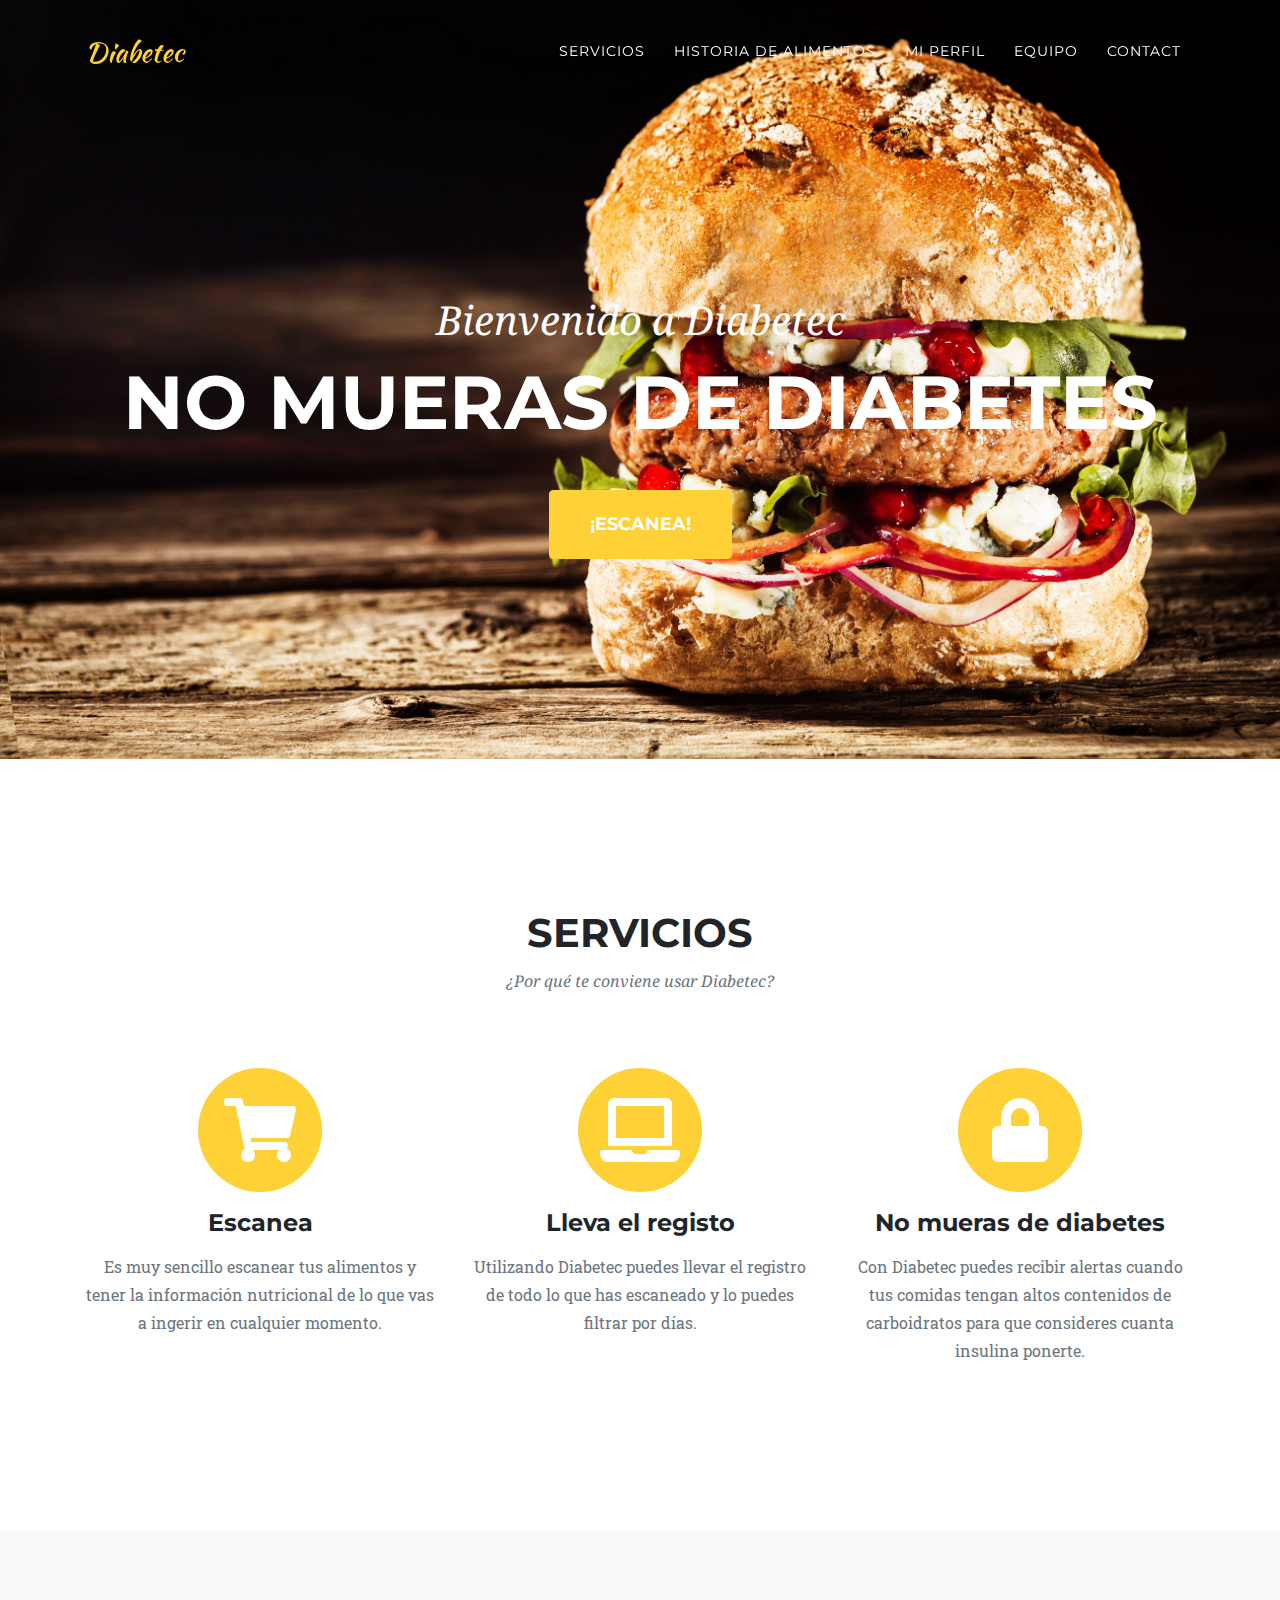
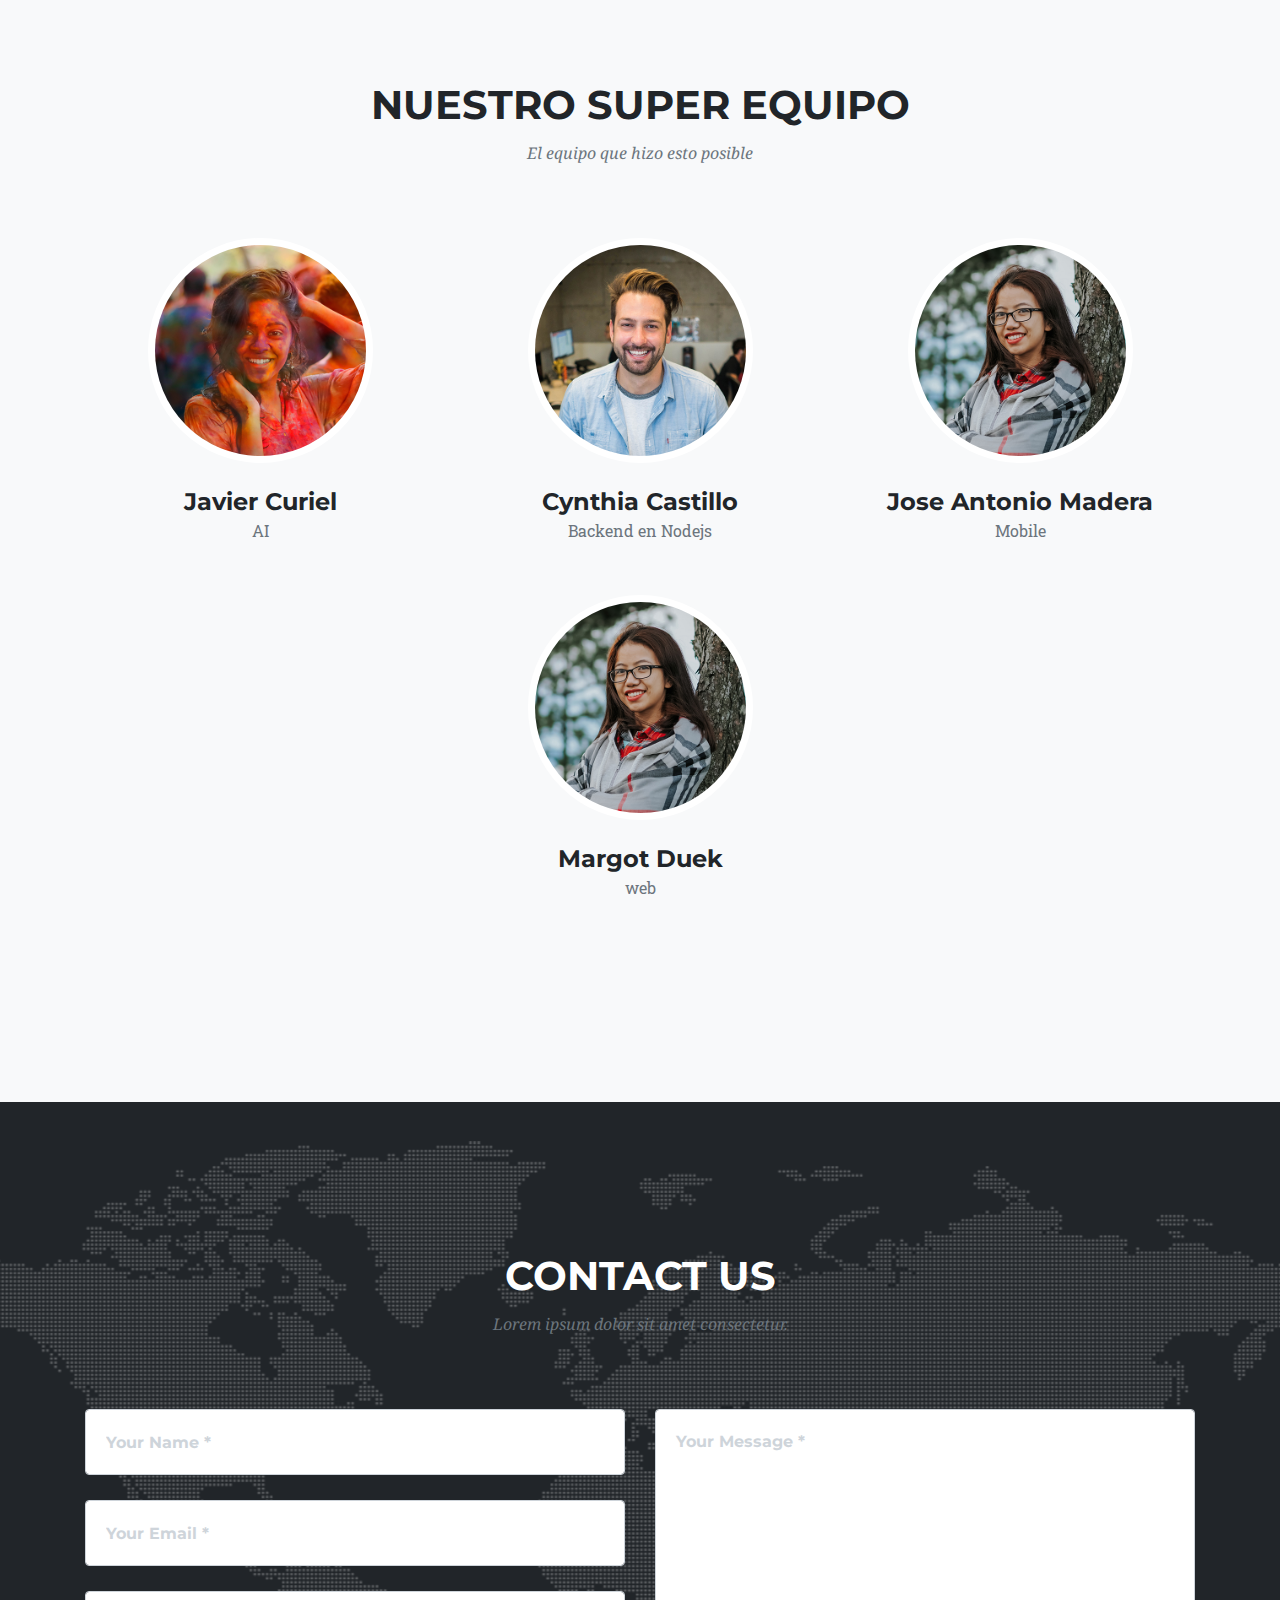
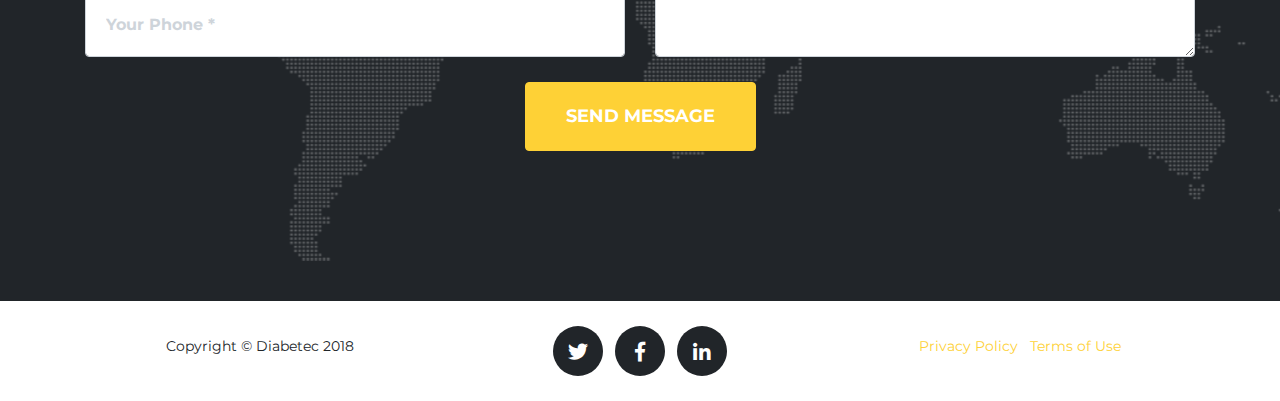
==== commit 4fadfe2f: "get listo" ====
--- a/src/home.html
+++ b/src/home.html
@@ -322,7 +322,7 @@
           <div class="col-sm-4">
             <div class="team-member">
               <img class="mx-auto rounded-circle" src="../img/team/2.jpg" alt="">
-              <h4>Liz</h4>
+              <h4>Cynthia Castillo</h4>
               <p class="text-muted">Backend en Nodejs</p>
               <!-- <ul class="list-inline social-buttons"> -->
                 <!-- <li class="list-inline-item">
@@ -446,7 +446,7 @@
       <div class="container">
         <div class="row">
           <div class="col-md-4">
-            <span class="copyright">Copyright &copy; Your Website 2018</span>
+            <span class="copyright">Copyright &copy; Diabetec 2018</span>
           </div>
           <div class="col-md-4">
             <ul class="list-inline social-buttons">
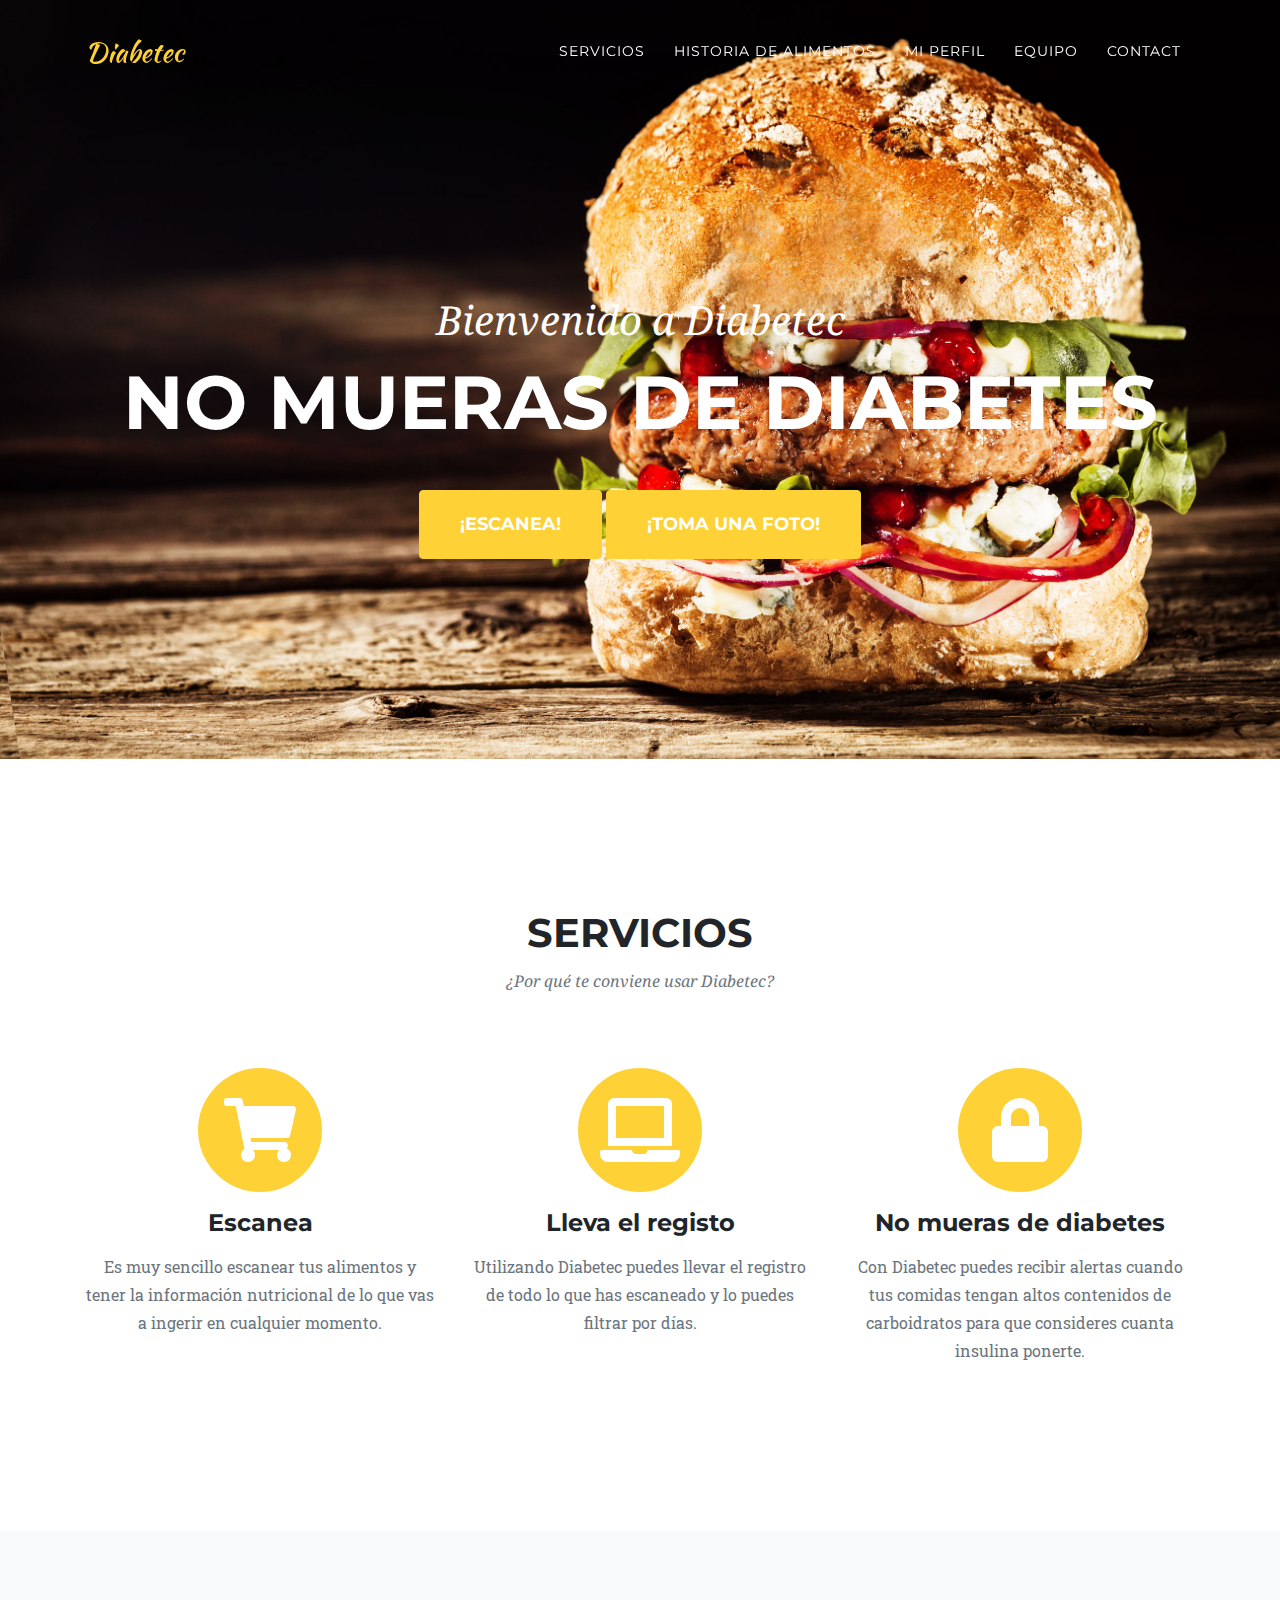
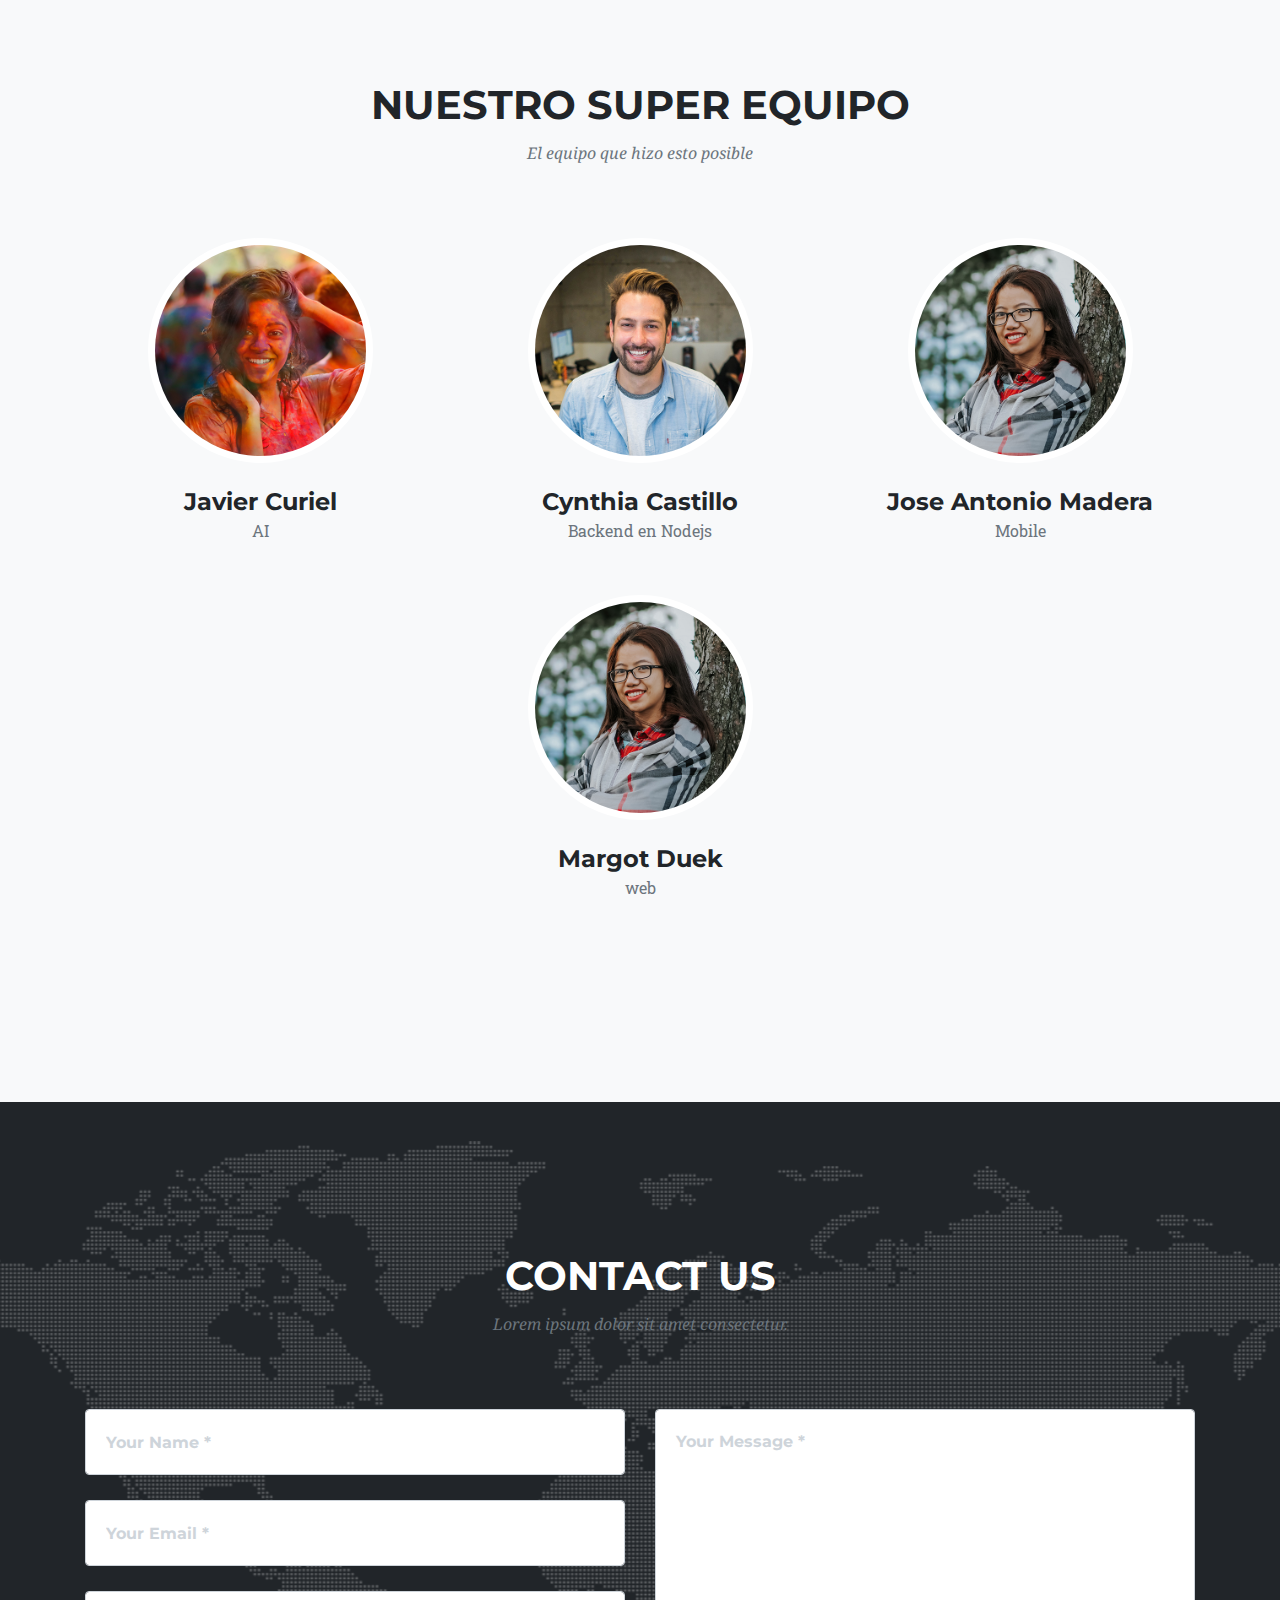
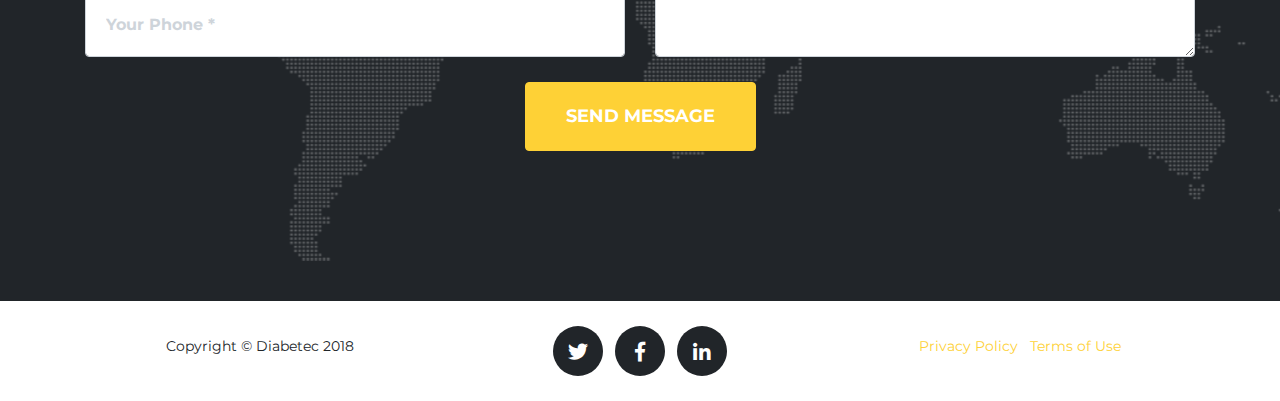
==== commit b337fe39: "en teoría ya toma fotos" ====
--- a/src/home.html
+++ b/src/home.html
@@ -63,7 +63,9 @@
         <div class="intro-text">
           <div class="intro-lead-in">Bienvenido a Diabetec</div>
           <div class="intro-heading text-uppercase">No mueras de diabetes</div>
-          <a class="btn btn-primary btn-xl text-uppercase js-scroll-trigger" href="#services">¡Escanea!</a>
+          <a class="btn btn-primary btn-xl text-uppercase js-scroll-trigger" href="../../BackEnd_Node/flask_server/index.html">¡Escanea!</a>
+          <a class="btn btn-primary btn-xl text-uppercase js-scroll-trigger" href="../../BackEnd_Node/flask_server/picture.html">¡Toma una foto!</a>
+
         </div>
       </div>
     </header>
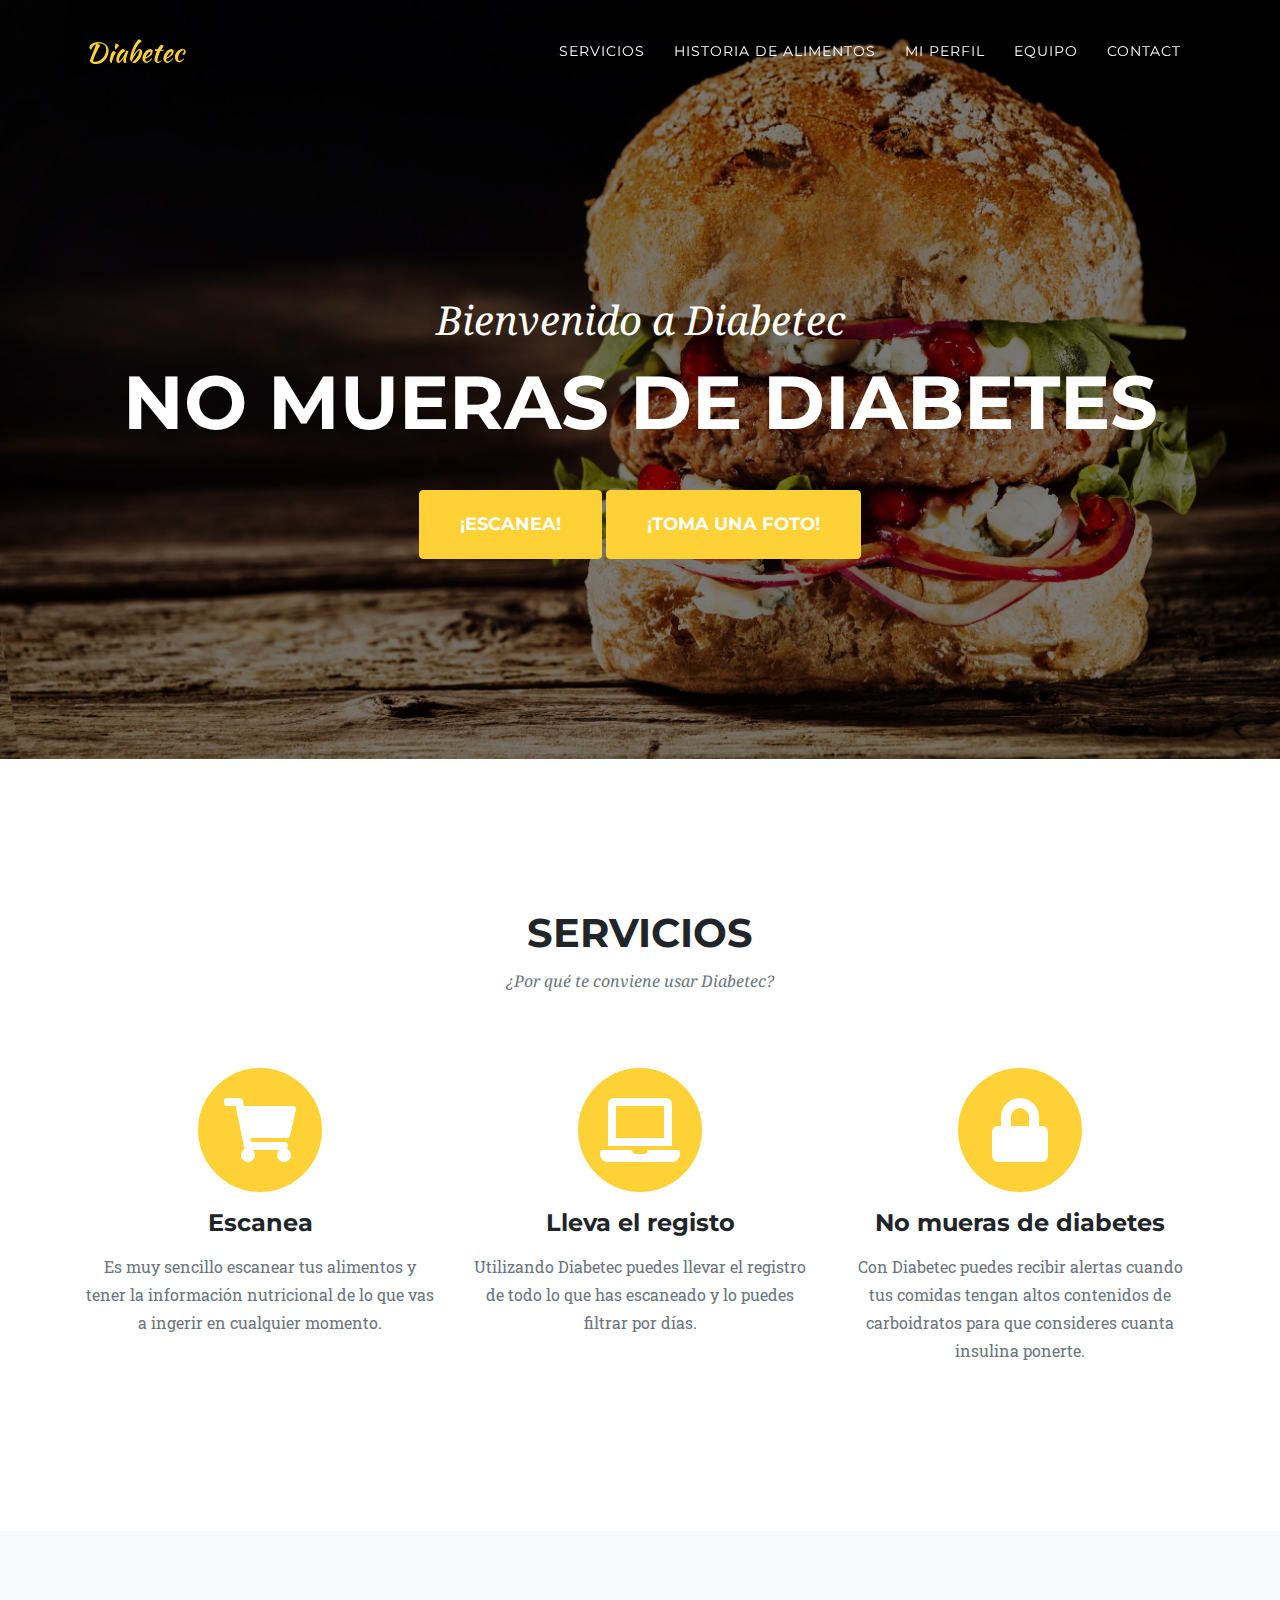
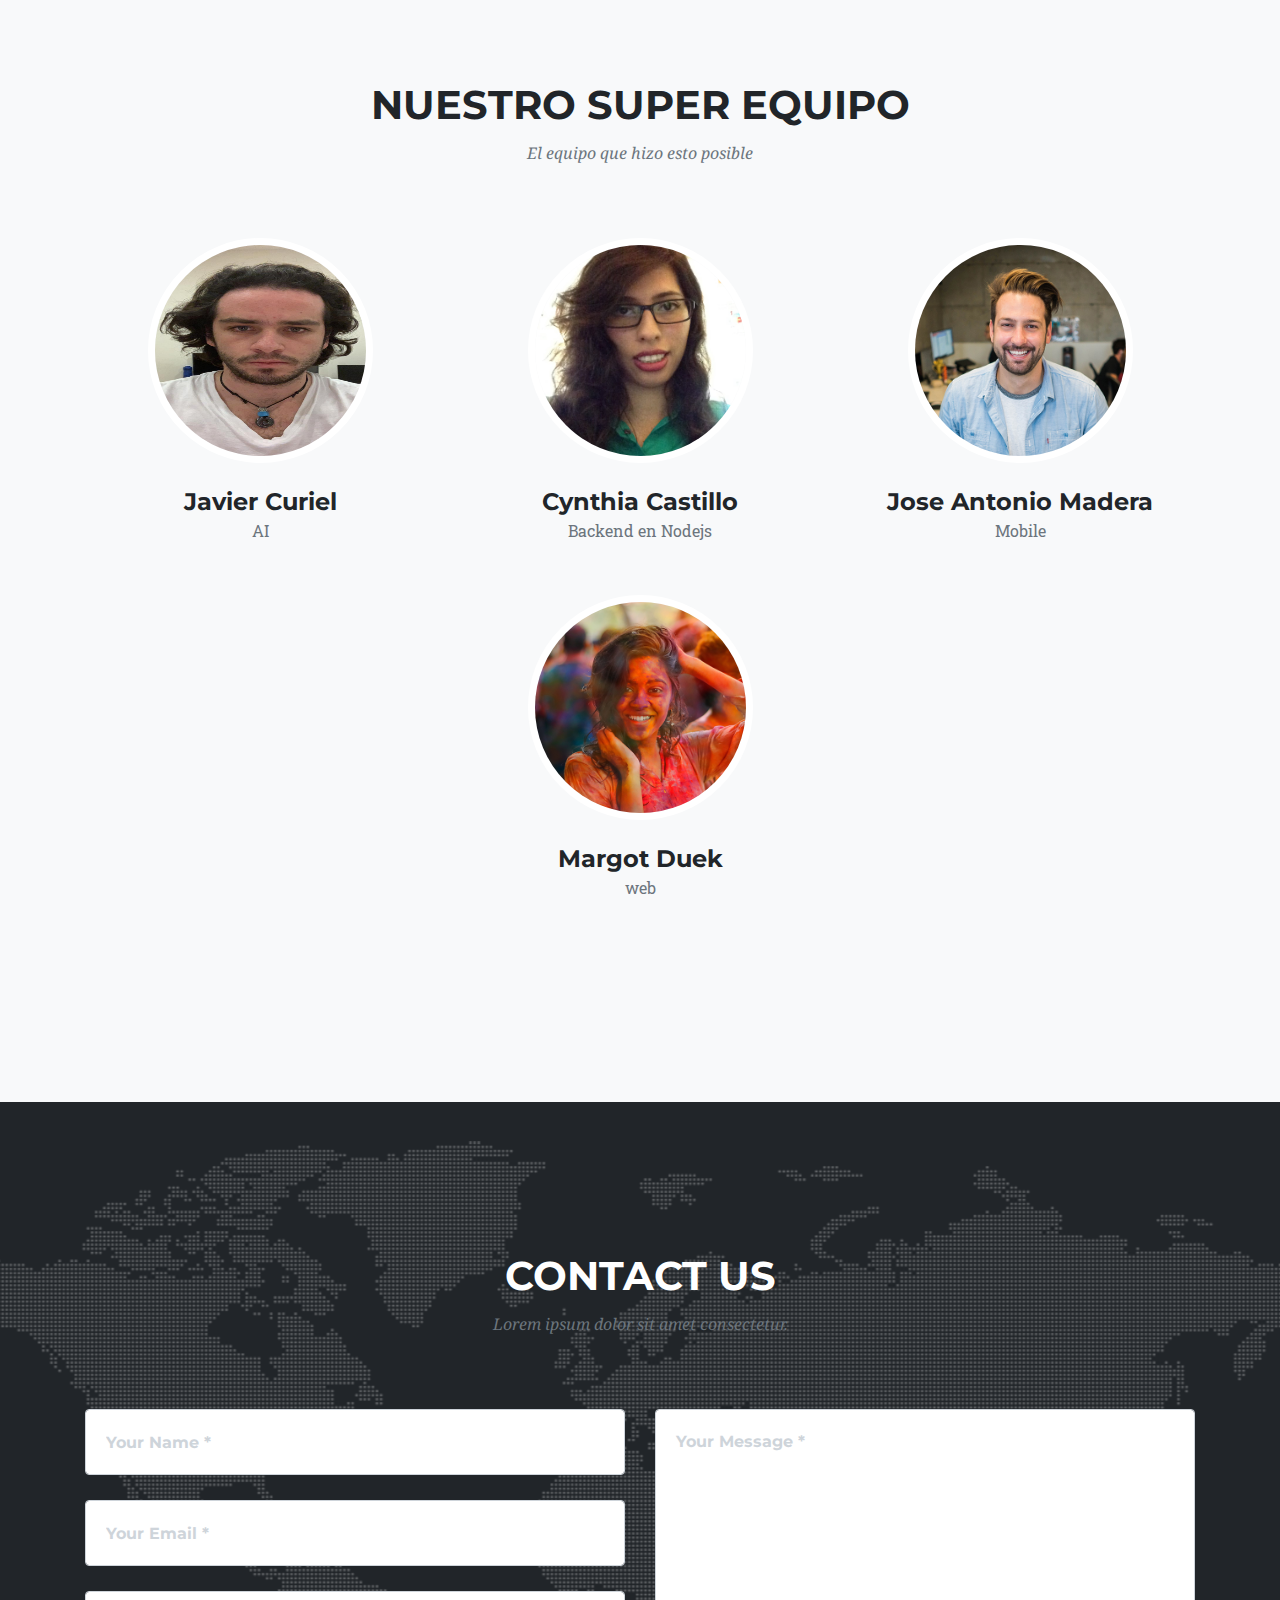
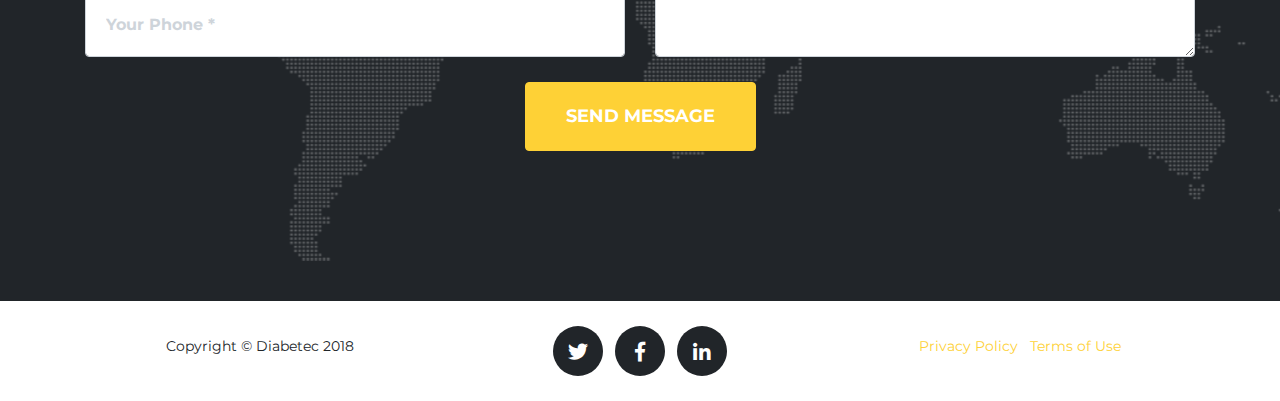
==== commit b58bd6fb: "login en index" ====
--- a/src/home.html
+++ b/src/home.html
@@ -64,7 +64,7 @@
           <div class="intro-lead-in">Bienvenido a Diabetec</div>
           <div class="intro-heading text-uppercase">No mueras de diabetes</div>
           <a class="btn btn-primary btn-xl text-uppercase js-scroll-trigger" href="../../BackEnd_Node/flask_server/index.html">¡Escanea!</a>
-          <a class="btn btn-primary btn-xl text-uppercase js-scroll-trigger" href="../../BackEnd_Node/flask_server/picture.html">¡Toma una foto!</a>
+          <a class="btn btn-primary btn-xl text-uppercase js-scroll-trigger" href="picture.html">¡Toma una foto!</a>
 
         </div>
       </div>
@@ -299,7 +299,7 @@
         <div class="row">
           <div class="col-sm-4">
             <div class="team-member">
-              <img class="mx-auto rounded-circle" src="../img/team/1.jpg" alt="">
+              <img class="mx-auto rounded-circle" src="../img/curi.jpg" alt="">
               <h4>Javier Curiel</h4>
               <p class="text-muted">AI</p>
               <!-- <ul class="list-inline social-buttons">
@@ -323,7 +323,7 @@
           </div>
           <div class="col-sm-4">
             <div class="team-member">
-              <img class="mx-auto rounded-circle" src="../img/team/2.jpg" alt="">
+              <img class="mx-auto rounded-circle" src="../img/liz.jpg" alt="">
               <h4>Cynthia Castillo</h4>
               <p class="text-muted">Backend en Nodejs</p>
               <!-- <ul class="list-inline social-buttons"> -->
@@ -347,7 +347,7 @@
           </div>
           <div class="col-sm-4">
             <div class="team-member">
-              <img class="mx-auto rounded-circle" src="../img/team/3.jpg" alt="">
+              <img class="mx-auto rounded-circle" src="../img/team/2.jpg" alt="">
               <h4>Jose Antonio Madera</h4>
               <p class="text-muted">Mobile</p>
               <!-- <ul class="list-inline social-buttons">
@@ -371,7 +371,7 @@
           </div>
         </div>
           <div class="team-member">
-            <img class="mx-auto rounded-circle" src="../img/team/3.jpg" alt="">
+            <img class="mx-auto rounded-circle" src="../img/team/1.jpg" alt="">
             <h4>Margot Duek</h4>
             <p class="text-muted">web</p>
             <!-- <ul class="list-inline social-buttons">
--- a/css/agency.css
+++ b/css/agency.css
@@ -176,7 +176,8 @@
 header.masthead {
   text-align: center;
   color: white;
-  background-image: url("../img/burger.jpg");
+  background-image: url("../img/image.jpg");
+  /* filter: brightness(70%); */
   background-repeat: no-repeat;
   background-attachment: scroll;
   background-position: center center;
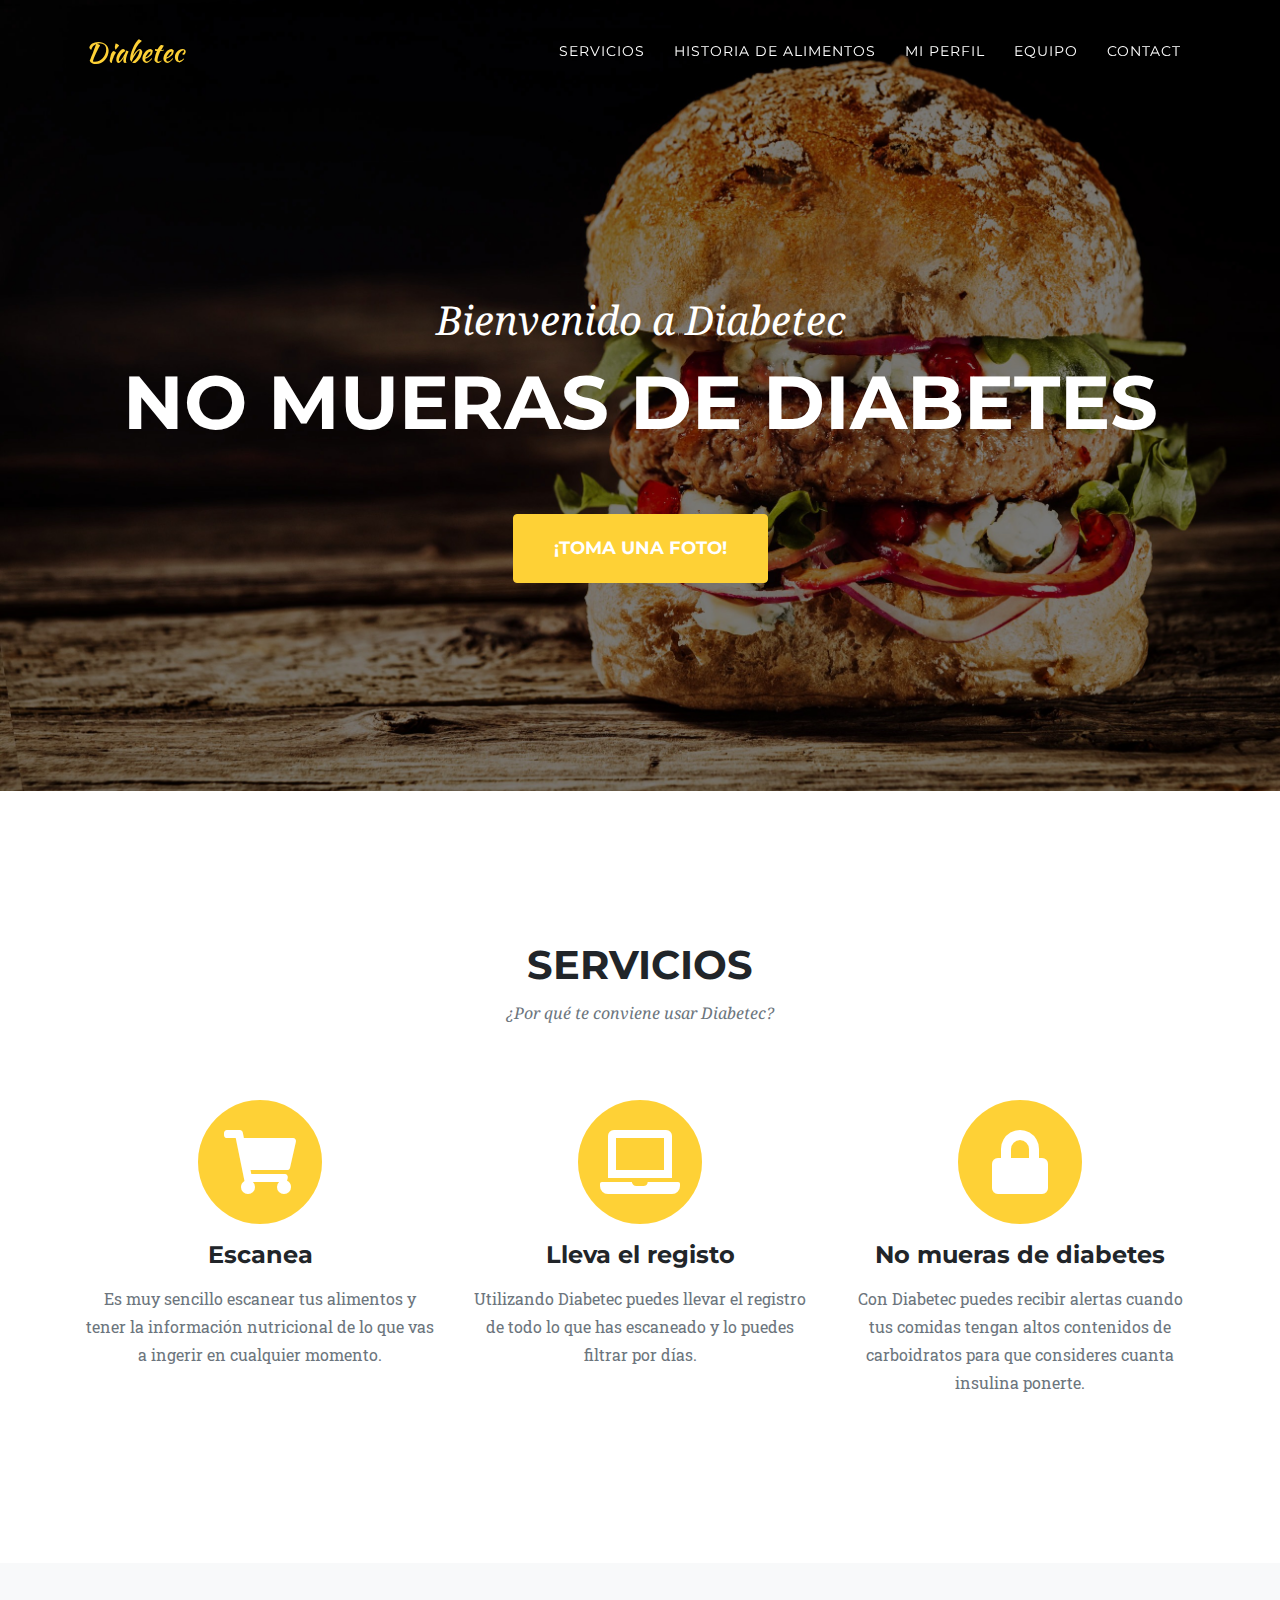
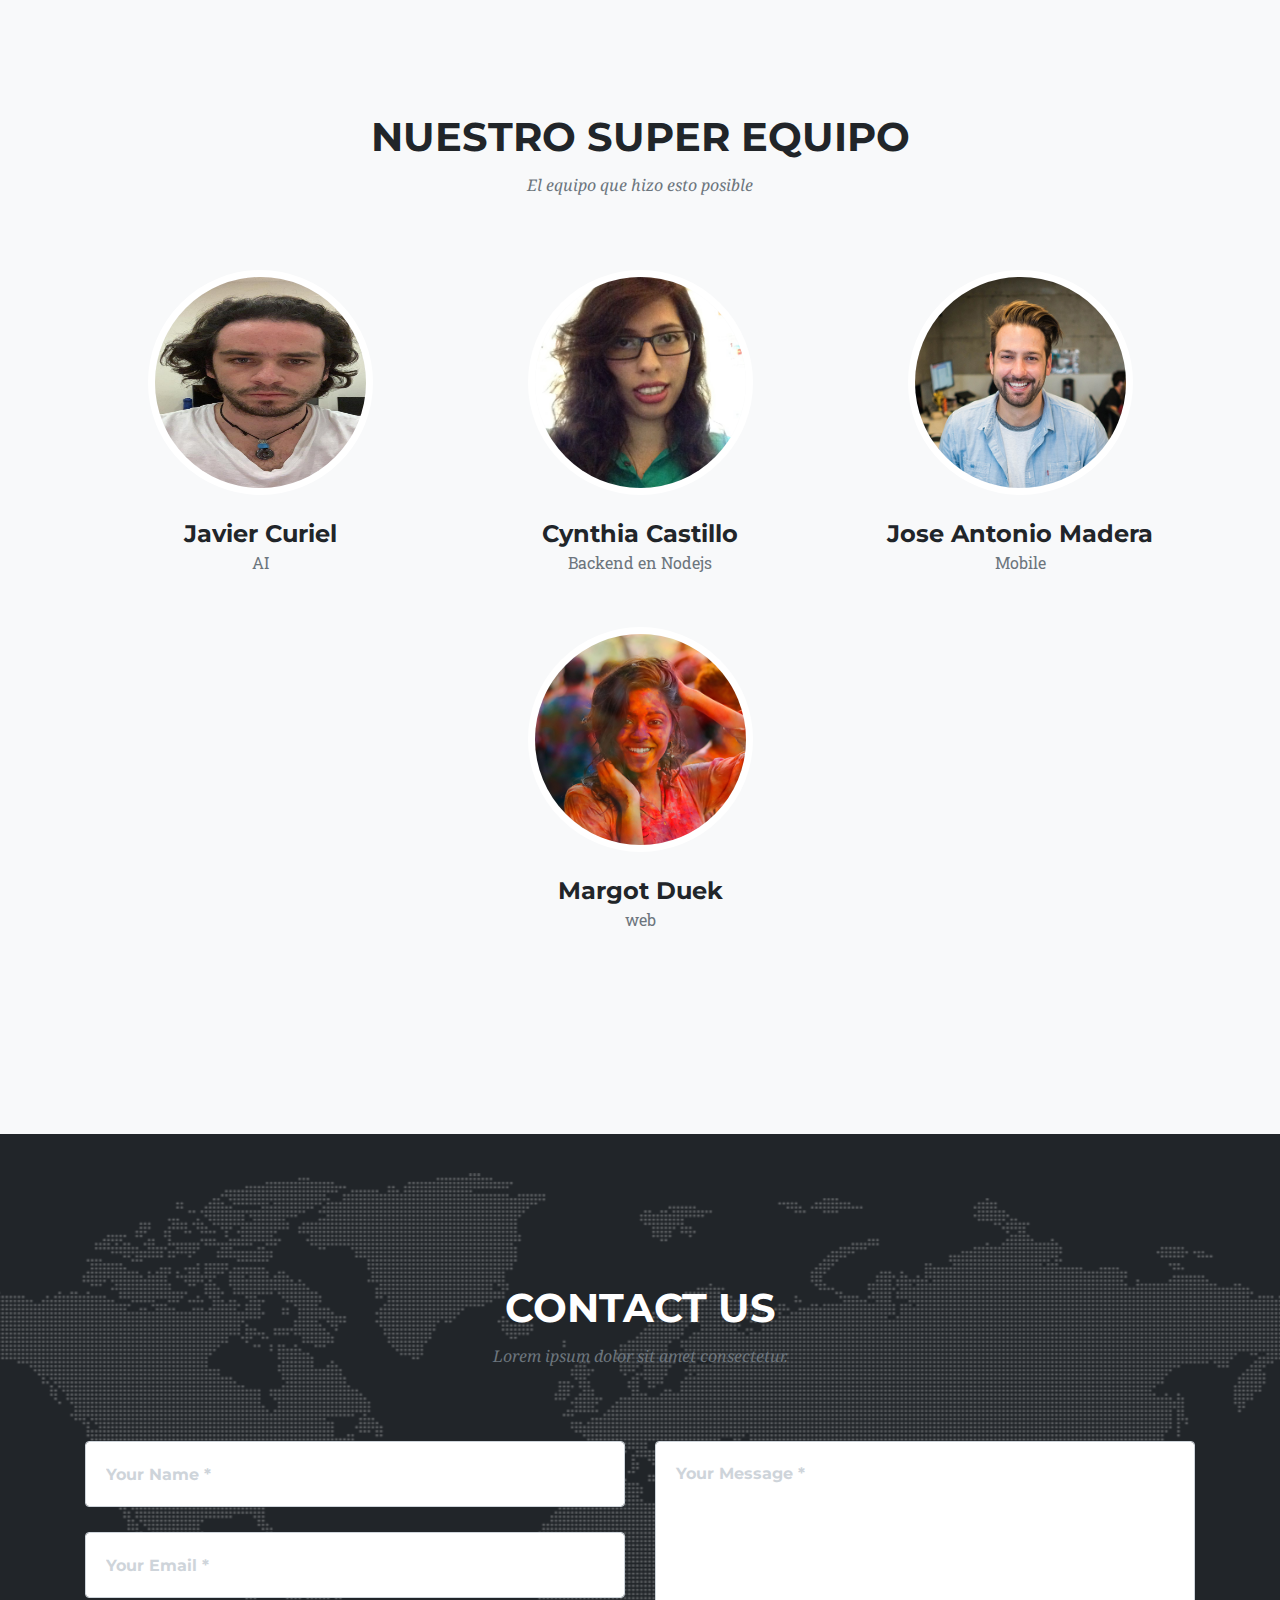
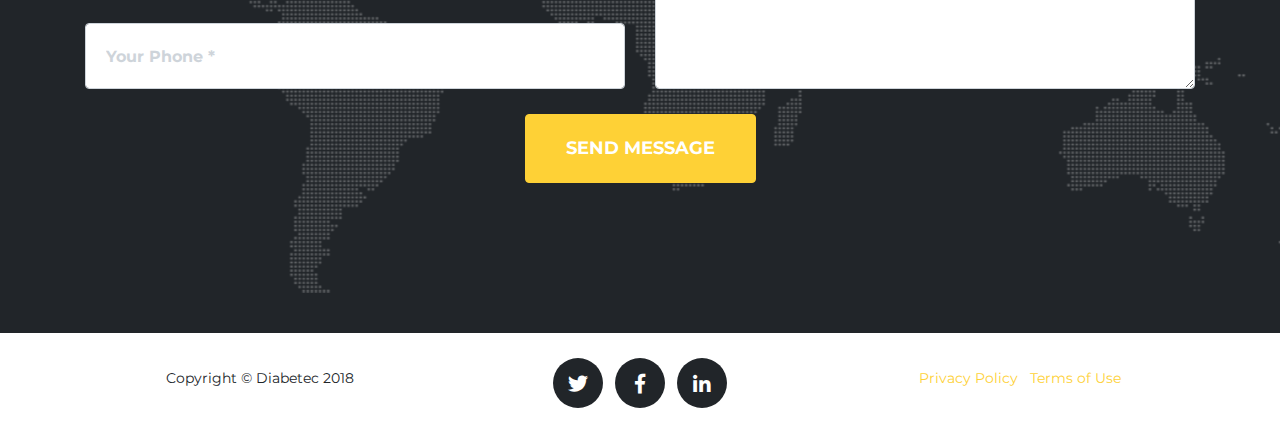
==== commit 7ed3cd94: "Added results" ====
--- a/src/home.html
+++ b/src/home.html
@@ -63,8 +63,19 @@
         <div class="intro-text">
           <div class="intro-lead-in">Bienvenido a Diabetec</div>
           <div class="intro-heading text-uppercase">No mueras de diabetes</div>
-          <a class="btn btn-primary btn-xl text-uppercase js-scroll-trigger" href="../../BackEnd_Node/flask_server/index.html">¡Escanea!</a>
-          <a class="btn btn-primary btn-xl text-uppercase js-scroll-trigger" href="picture.html">¡Toma una foto!</a>
+          
+          <div class="col">
+              <img id="image" style="width:50%; /* you can use % */height: auto;"/>
+          </div>
+            <div class="section-heading text-uppercase" id="info">
+            </div>
+
+          <form action="predict" method="post" id="main-form" enctype="multipart/form-data" onsubmit="event.preventDefault(); post_image();">
+            <label class="btn btn-primary btn-xl text-uppercase js-scroll-trigger">
+              ¡Toma una foto!
+              <input type="file" name="image" accept="image/*" id="file" capture="environment"style="display: none;">
+            </label>
+          </form>
 
         </div>
       </div>
@@ -705,4 +716,58 @@
 
   </body>
 
+  <script type="text/javascript">
+    document.getElementById("file").onchange = function () {
+      var reader = new FileReader();
+      reader.onload = function (e) {
+          // get loaded data and render thumbnail.
+          document.getElementById("image").src = e.target.result;
+      };
+      // read the image file as a data URL.
+      reader.readAsDataURL(this.files[0]);
+      post_image();
+    };
+  
+    function post_image() {
+  
+      var form = $('#main-form')[0];
+      var data = new FormData(form);
+      var user_token = localStorage.getItem('token');
+  
+      $.ajax({
+        type: "POST",
+        url: "/food/predict",
+        processData: false,
+        contentType: false,
+        cache: false,
+        data: data,
+        enctype: 'multipart/form-data'
+      }).done(function(data) {
+        // data = JSON.parse(data);
+        
+        // $("#results").empty();
+        // data.predictions.forEach(function(pred){
+        //   var li = "<li>"+(pred.label)+" - "+Math.round(pred.probability*100)+"%</li>";
+        //   $("#results").append(li);
+        // });
+  
+        console.log(data.predictions[0]);
+        $("#info").append('<h2>Estas comiendo: '+data.predictions[0]['label'] + '</h2>');
+        $("#info").append('<br>');
+        $("#info").append('Calories: '+data.predictions[0]['info']['calories']);
+        $("#info").append('<br>');
+        $("#info").append('Carbs: '+data.predictions[0]['info']['carbs']);
+        $("#info").append('<br>');
+        $("#info").append('Fats: '+data.predictions[0]['info']['fats']);
+        $("#info").append('<br>');
+        $("#info").append('Proteins: '+data.predictions[0]['info']['proteins']);
+        $("#info").append('<br><br>');
+  
+  
+      });
+  
+    }
+  
+    </script>
+
 </html>
